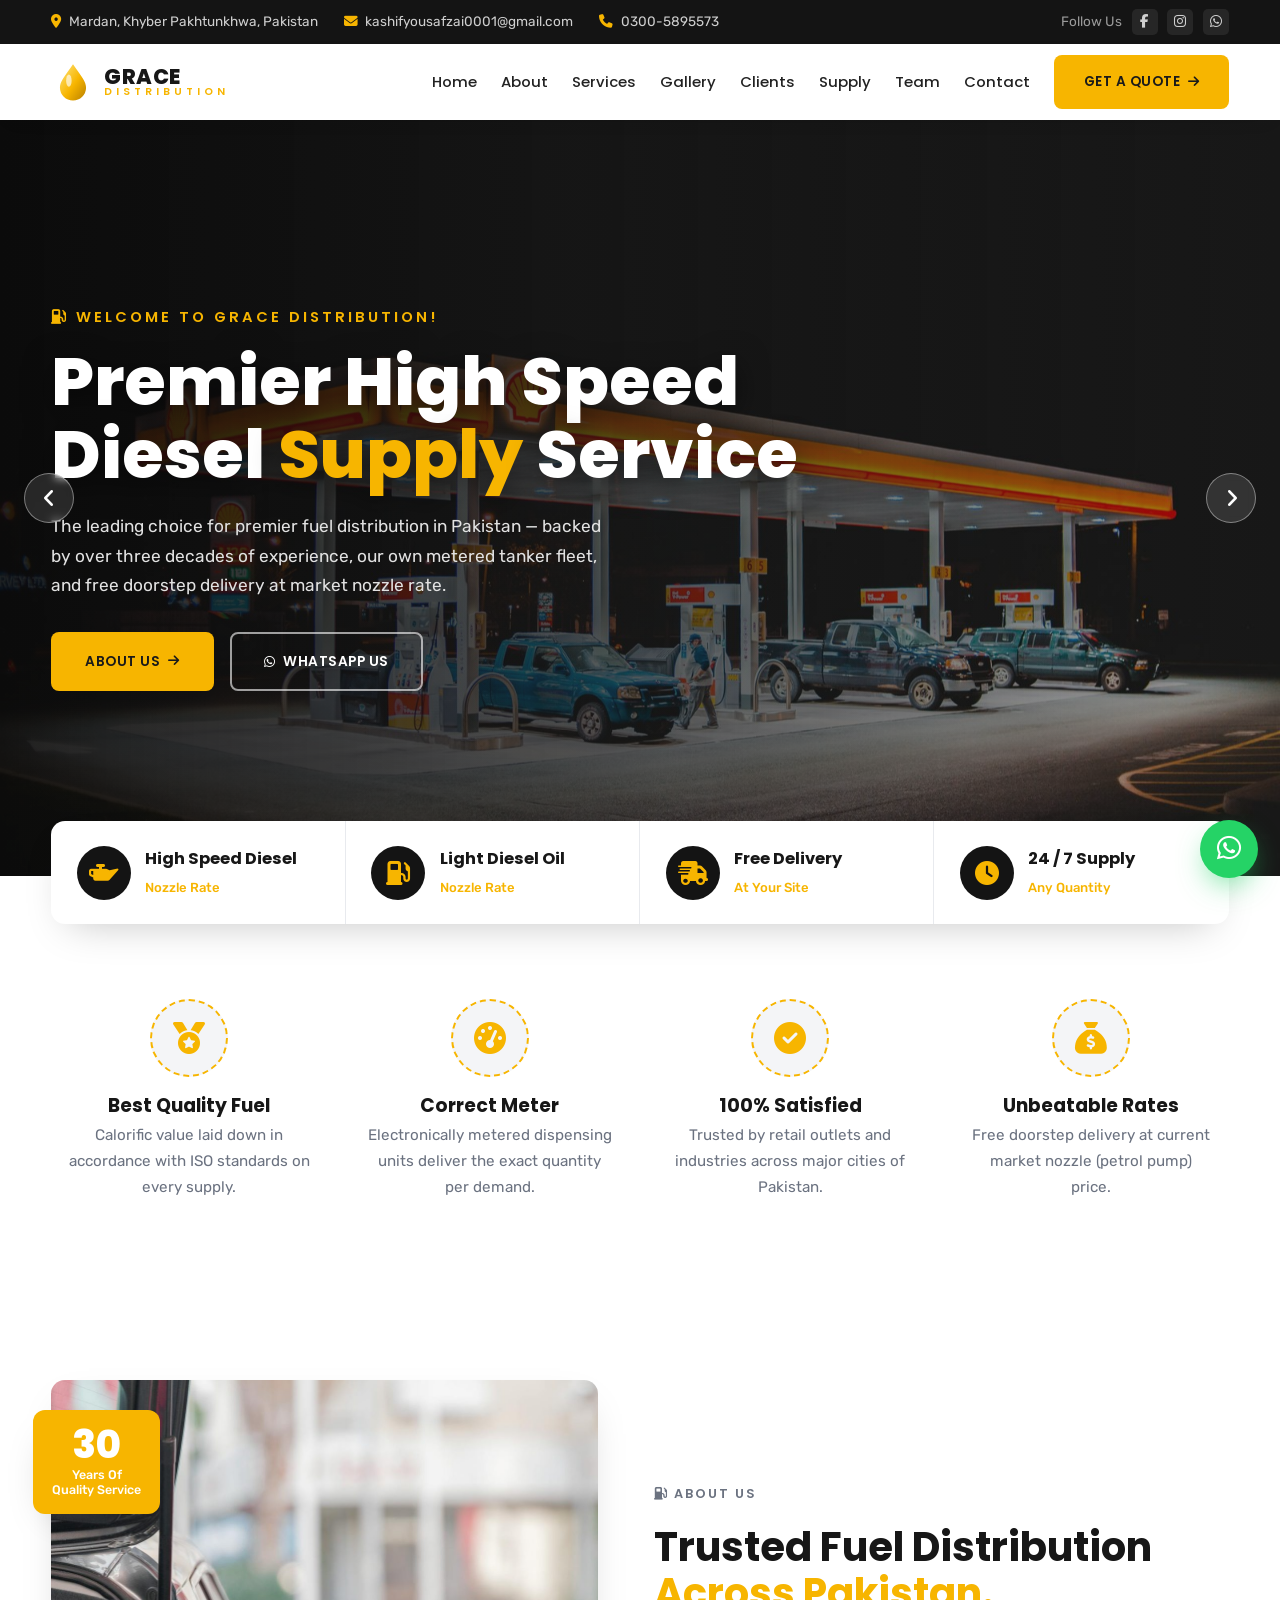
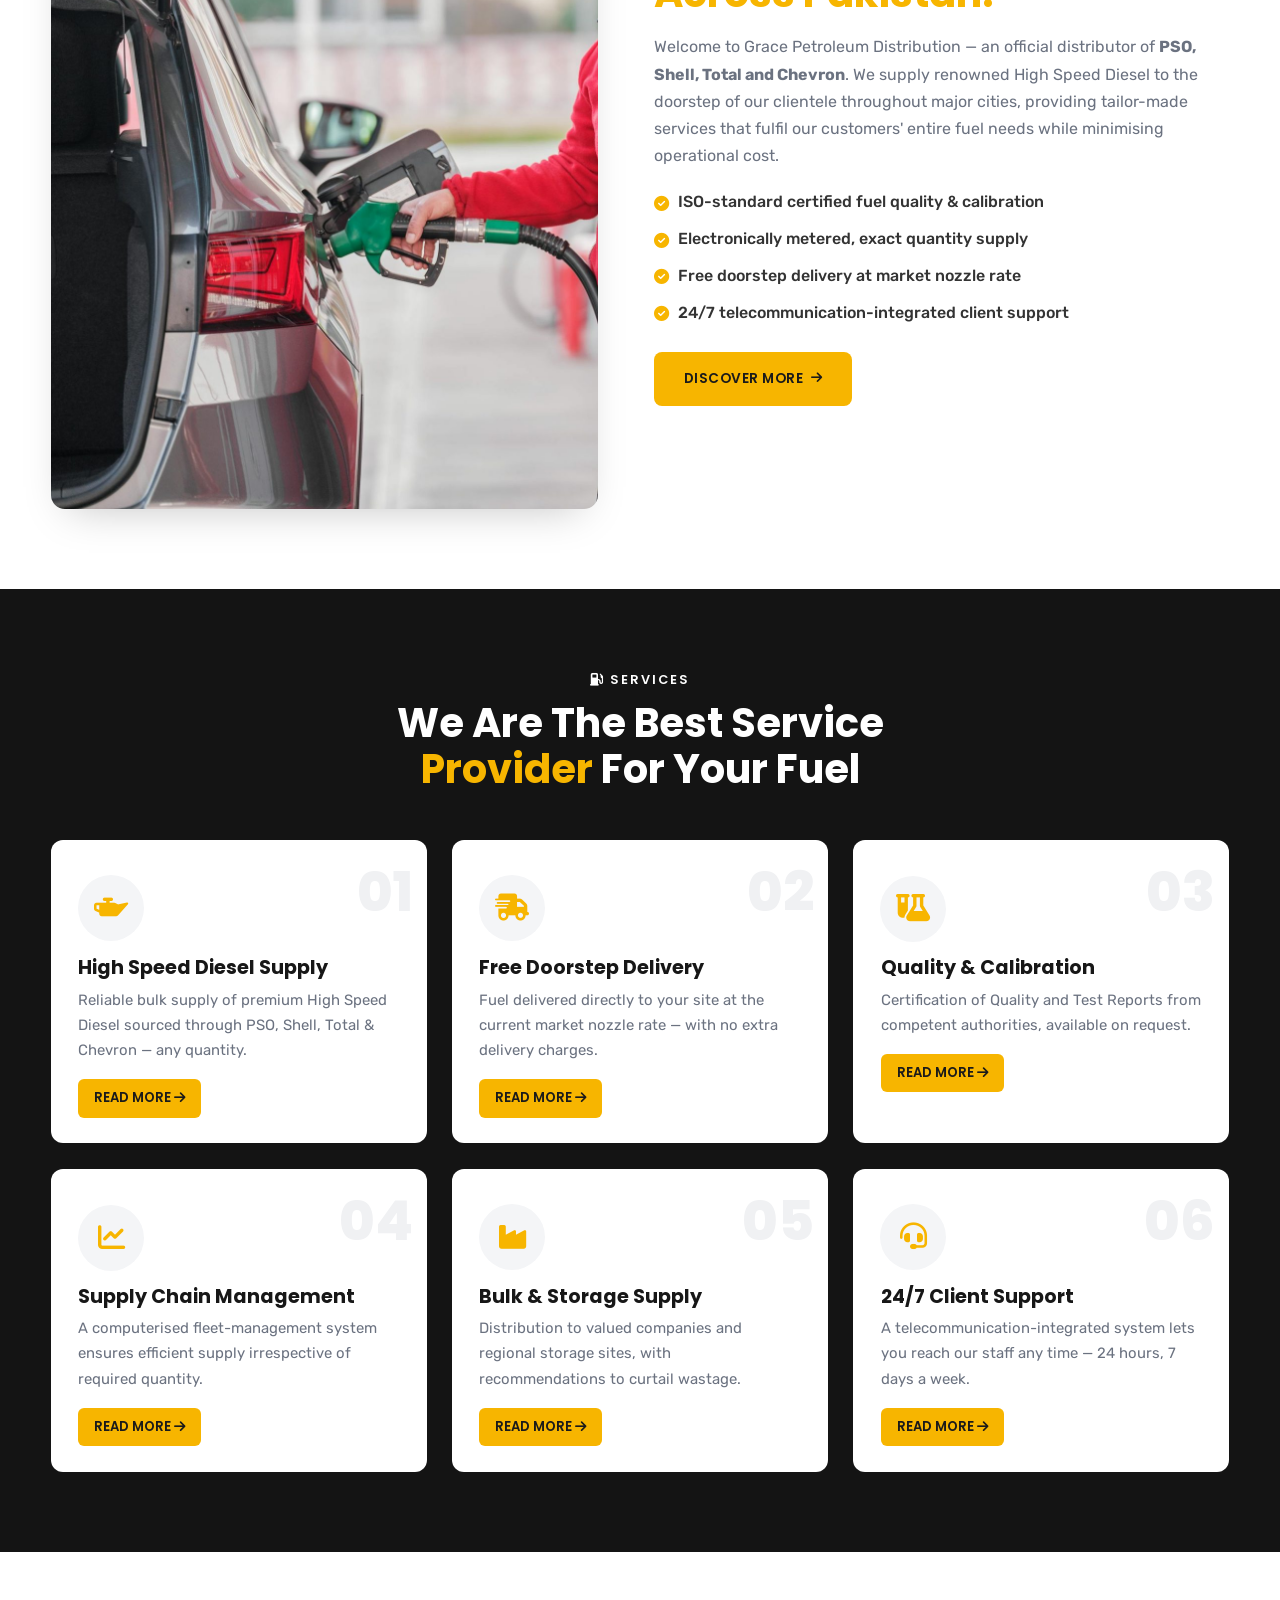
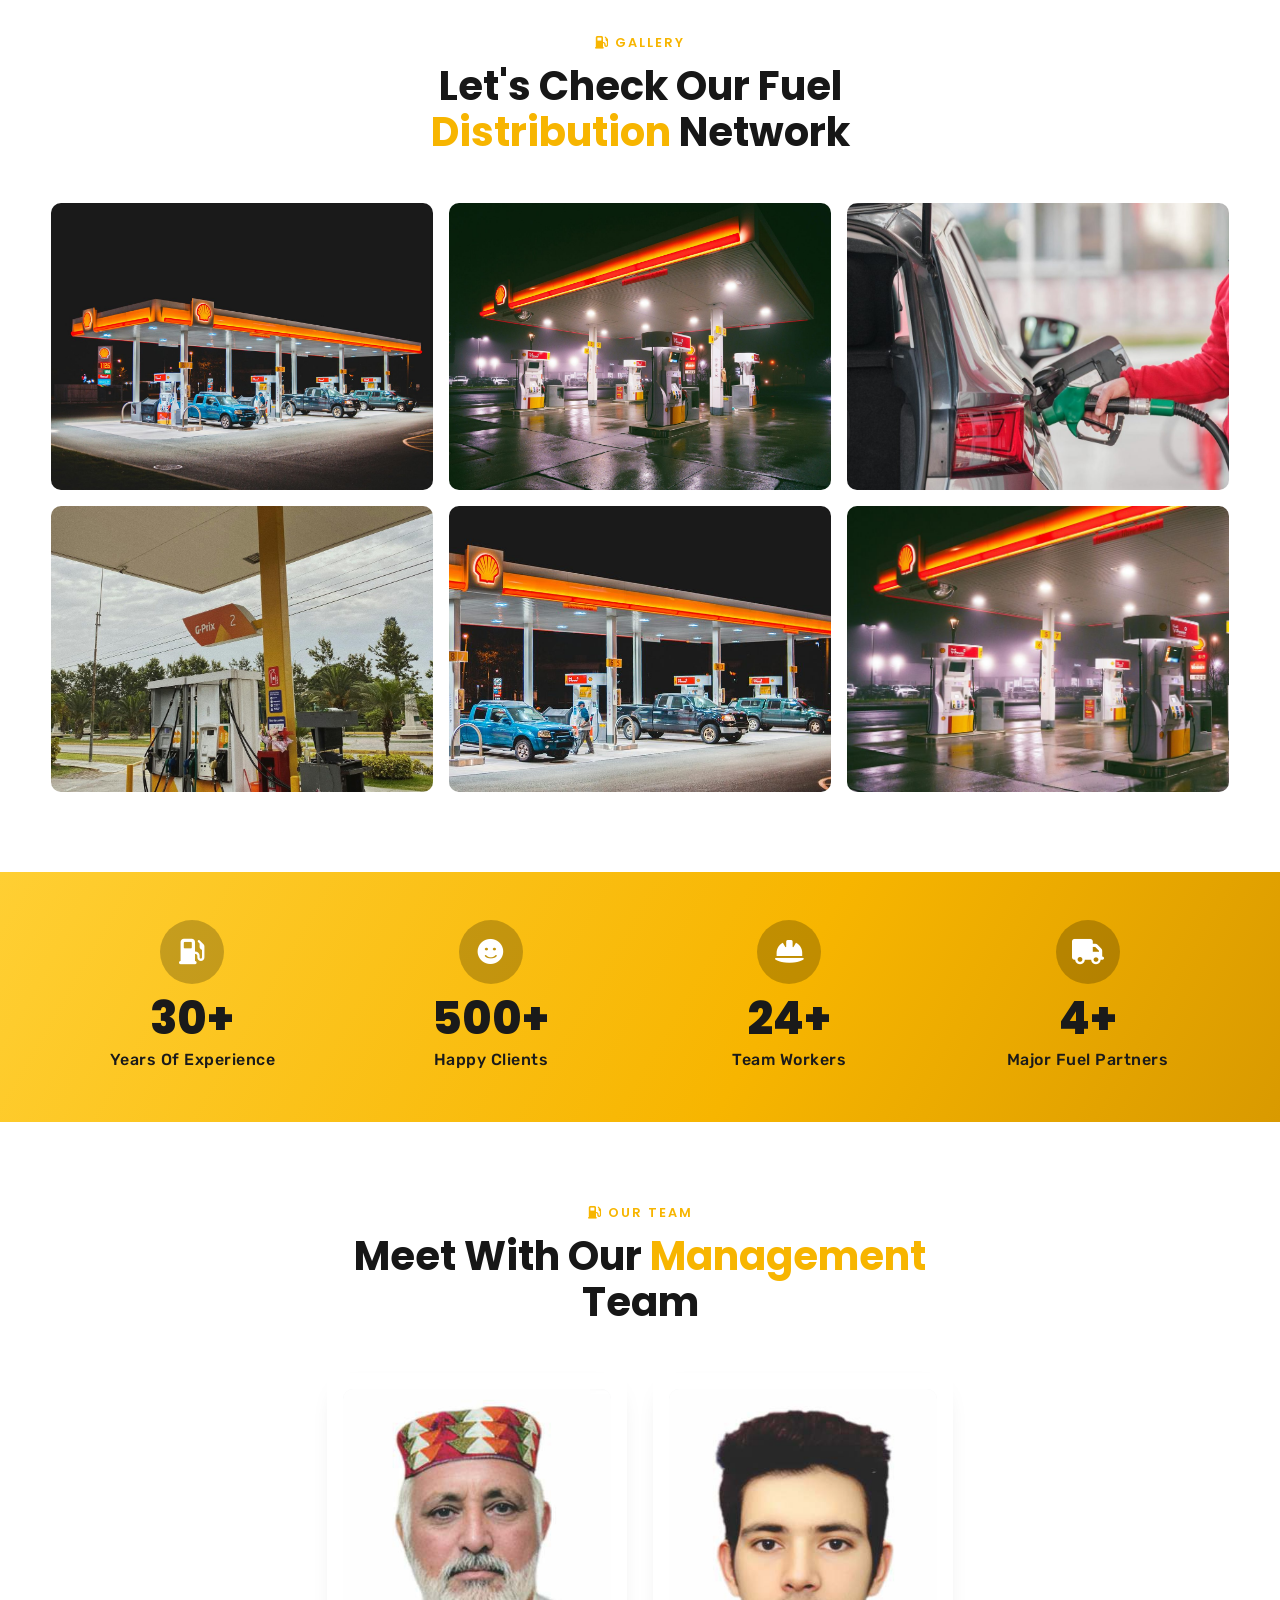
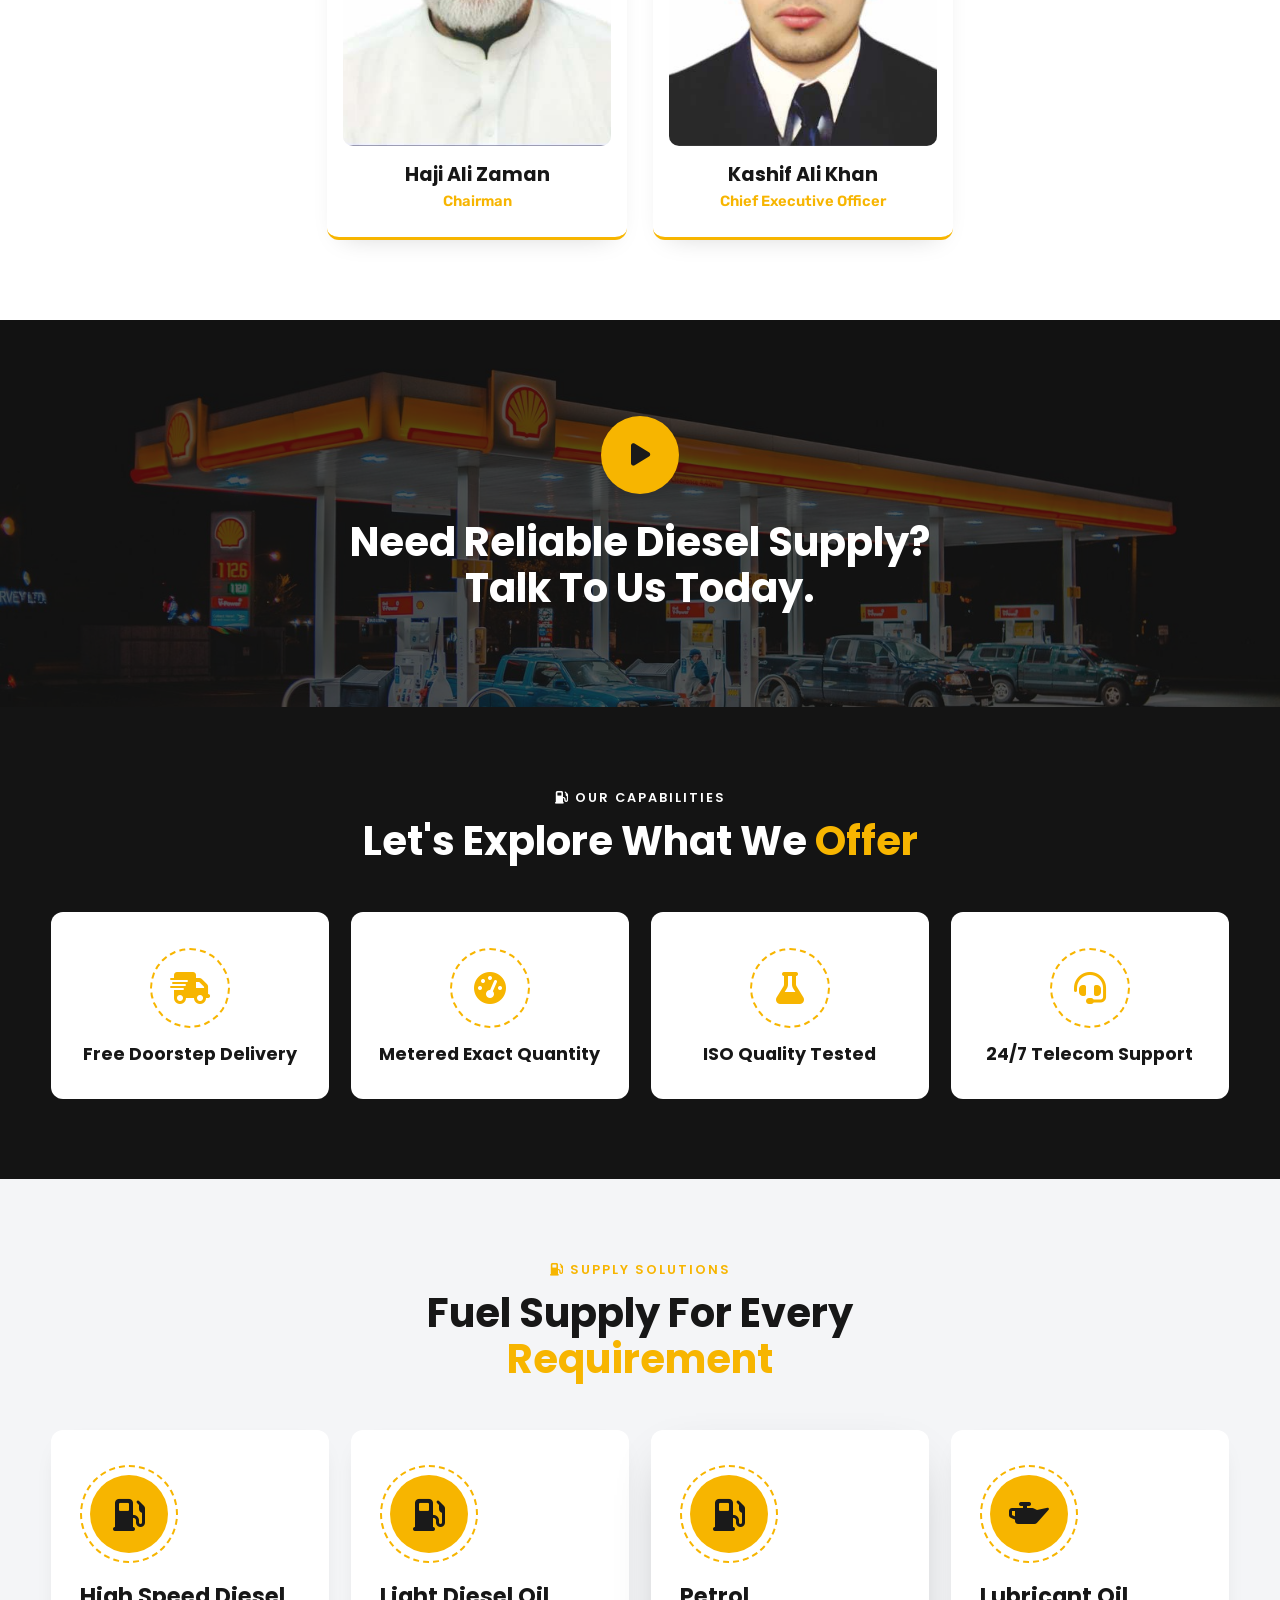
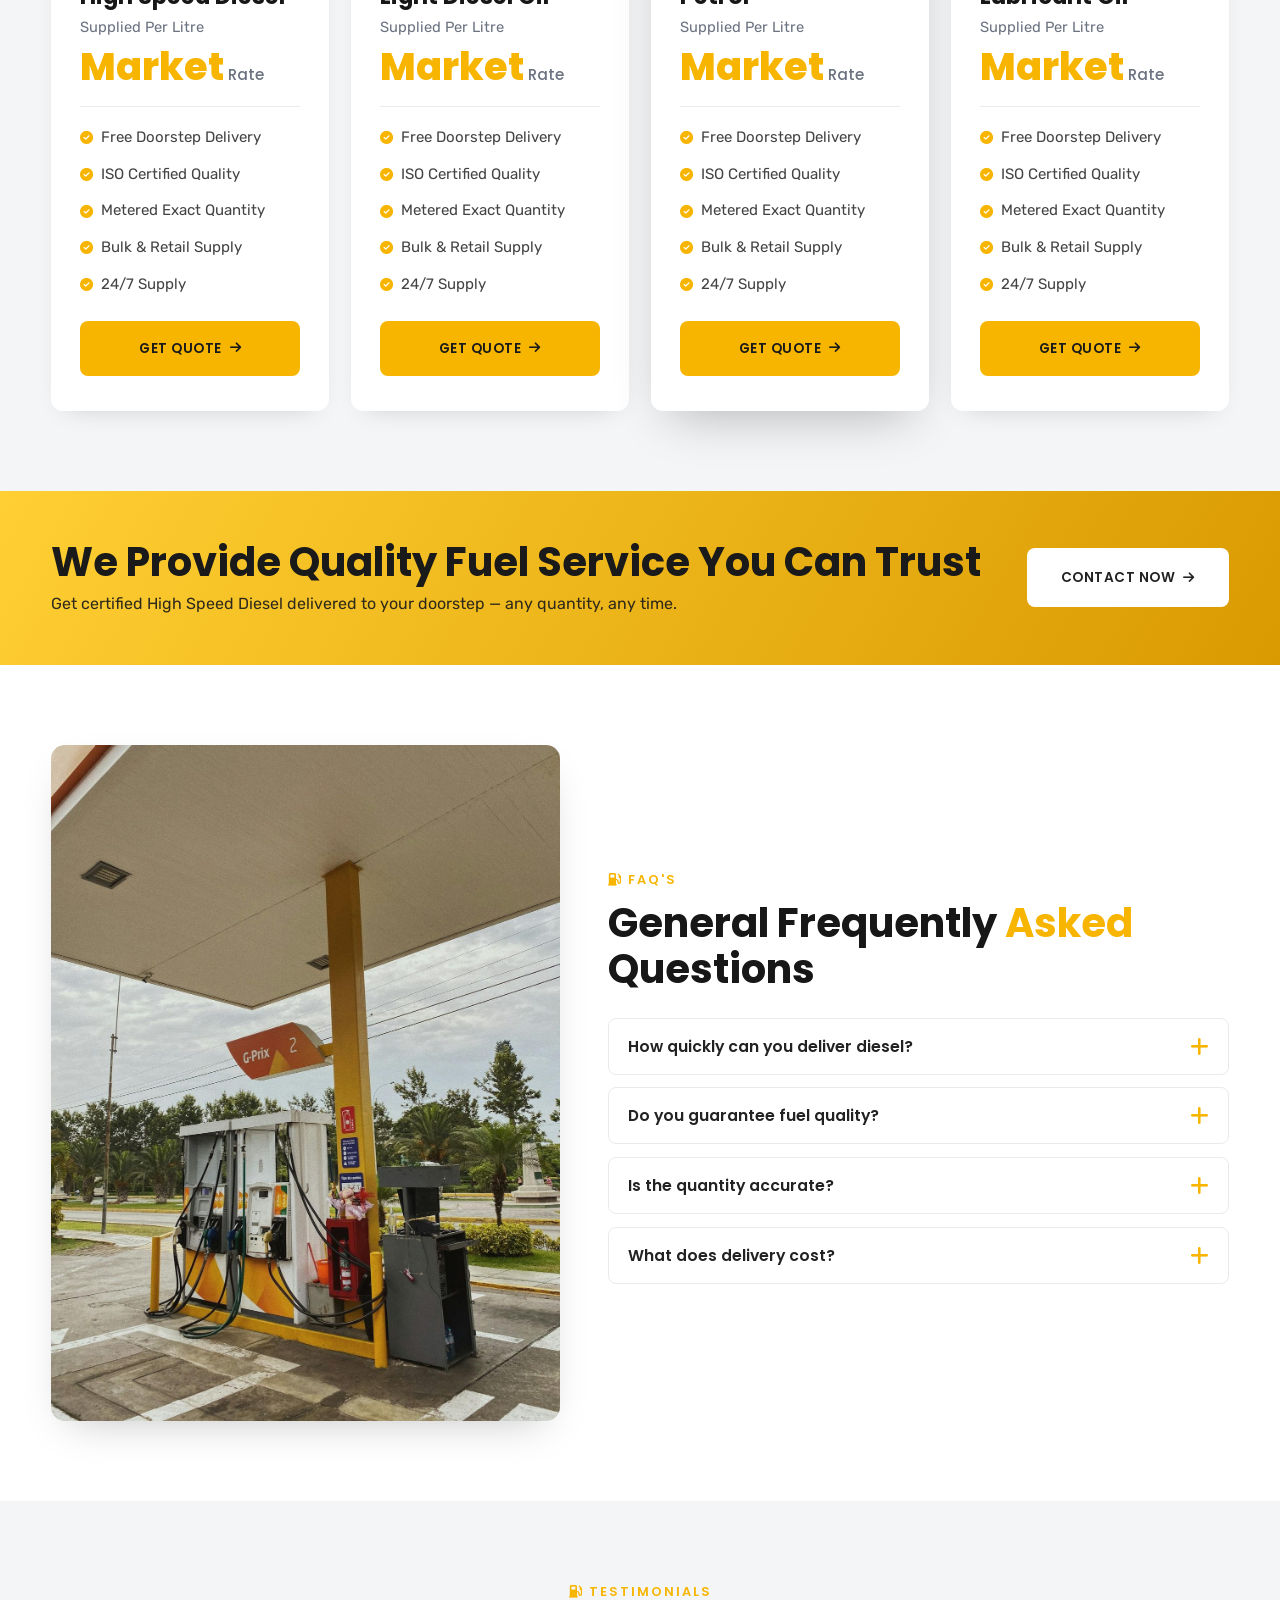
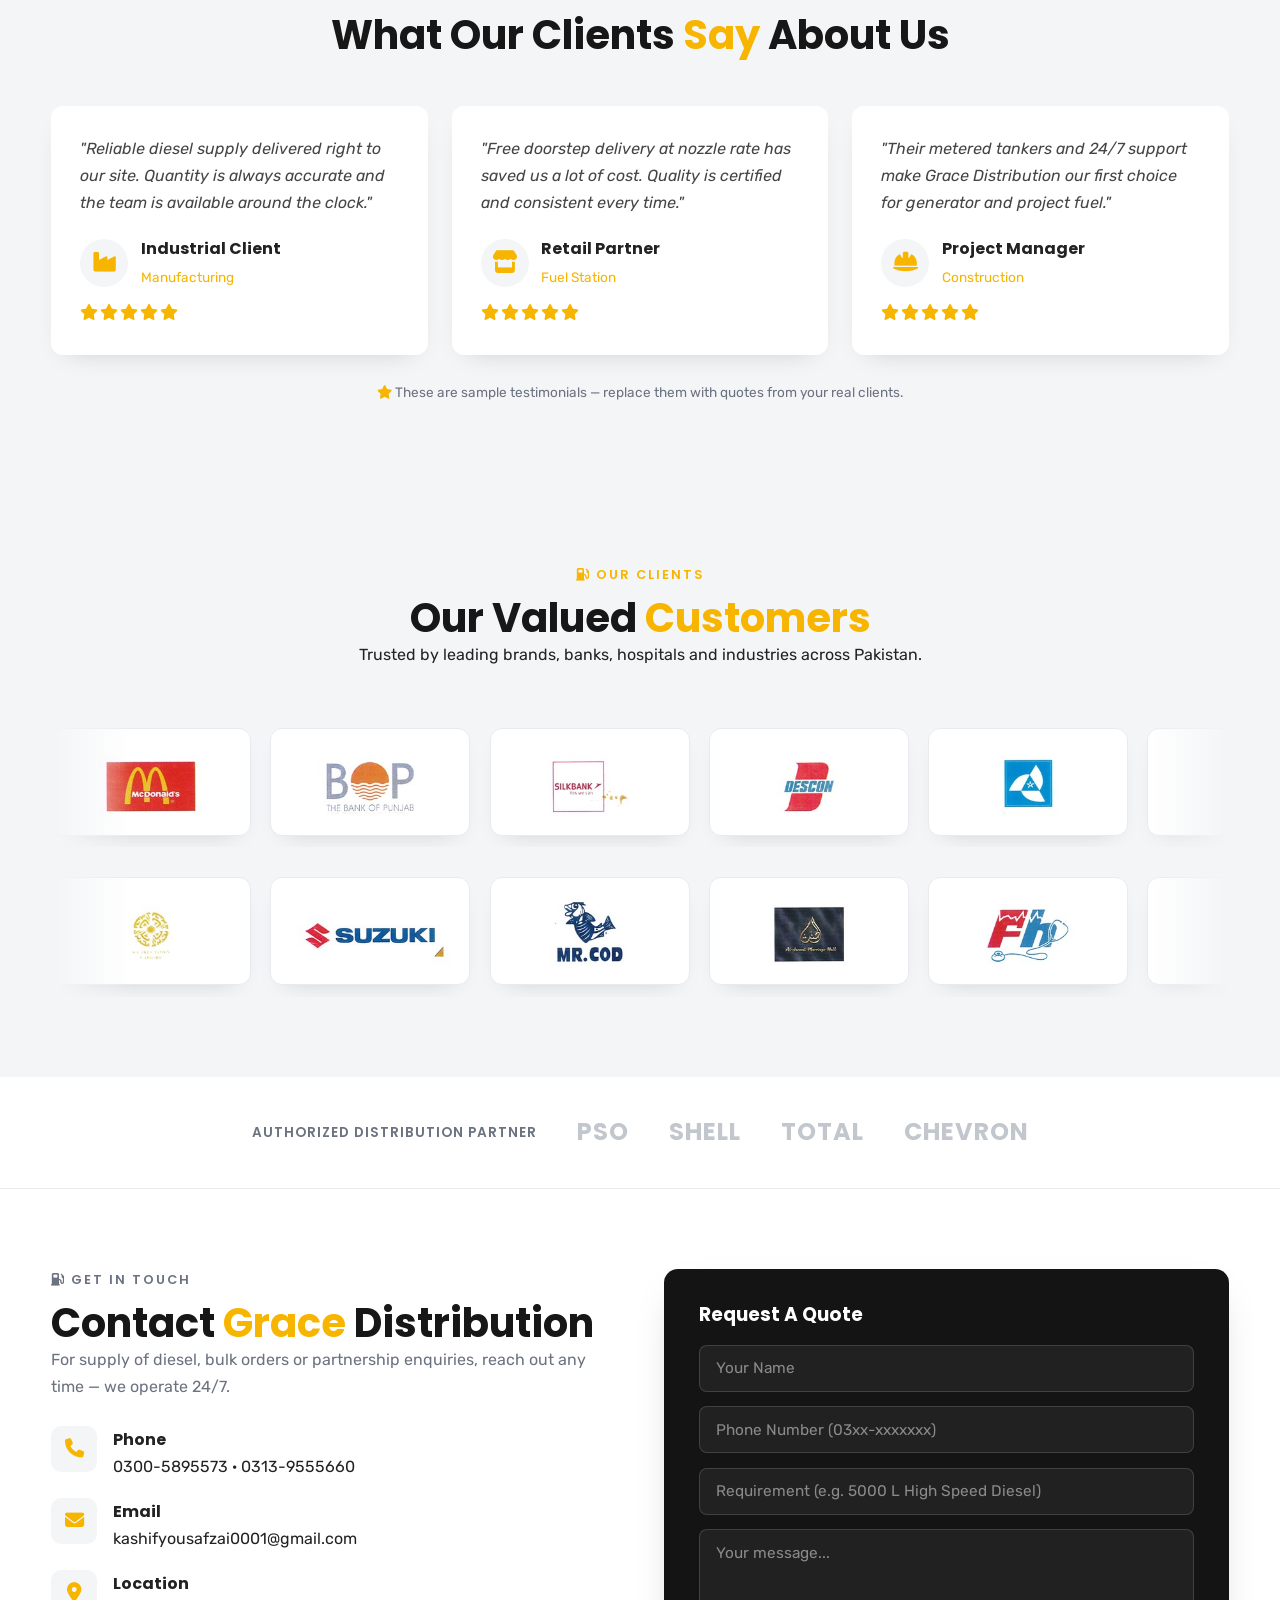
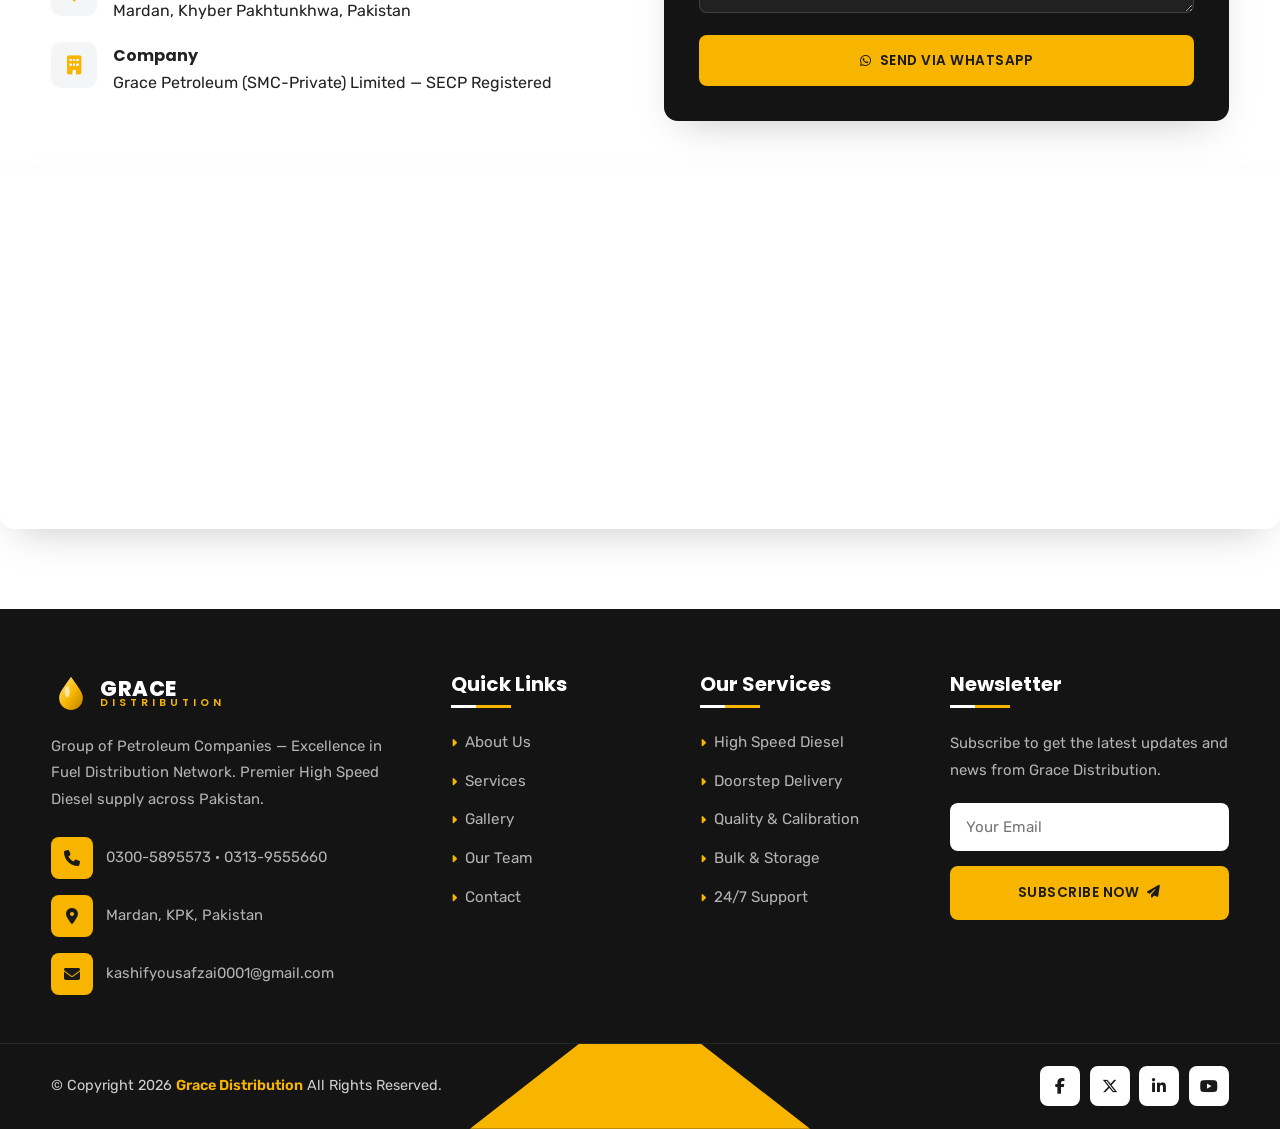
==== _sections.html @ 0d61c4a3 "Convert to multi-page site: separate page per section Home, About, Services, Gallery, Supply, Team, " ====
<!DOCTYPE html>
<html lang="en">
<head>
  <meta charset="UTF-8" />
  <meta name="viewport" content="width=device-width, initial-scale=1.0" />
  <title>Grace Distribution — Excellence in Fuel Distribution Network | High Speed Diesel Supply Pakistan</title>
  <meta name="description" content="Grace Petroleum (SMC-Private) Limited — premier High Speed Diesel supply, free doorstep delivery, metered quantity & 24/7 service across Pakistan. Authorized distribution partner of PSO, Shell, Total & Chevron." />
  <link rel="preconnect" href="https://fonts.googleapis.com" />
  <link rel="preconnect" href="https://fonts.gstatic.com" crossorigin />
  <link href="https://fonts.googleapis.com/css2?family=Poppins:wght@400;500;600;700;800&family=Rubik:wght@400;500;600;700&display=swap" rel="stylesheet" />
  <link rel="stylesheet" href="https://cdnjs.cloudflare.com/ajax/libs/font-awesome/6.5.1/css/all.min.css" />
  <link rel="stylesheet" href="https://unpkg.com/aos@2.3.4/dist/aos.css" />
  <link rel="stylesheet" href="css/style.css" />
  <link rel="icon" href="images/logo-original.png" />
</head>
<body>

  <!-- ===== TOP BAR ===== -->
  <div class="topbar">
    <div class="container topbar__inner">
      <ul class="topbar__info">
        <li><i class="fa-solid fa-location-dot"></i> Mardan, Khyber Pakhtunkhwa, Pakistan</li>
        <li><a href="mailto:kashifyousafzai0001@gmail.com"><i class="fa-solid fa-envelope"></i> kashifyousafzai0001@gmail.com</a></li>
        <li class="hide-md"><a href="tel:+923005895573"><i class="fa-solid fa-phone"></i> 0300-5895573</a></li>
      </ul>
      <div class="topbar__social">
        <span>Follow Us</span>
        <a href="#" aria-label="Facebook"><i class="fa-brands fa-facebook-f"></i></a>
        <a href="#" aria-label="Instagram"><i class="fa-brands fa-instagram"></i></a>
        <a href="https://wa.me/923005895573" aria-label="WhatsApp"><i class="fa-brands fa-whatsapp"></i></a>
      </div>
    </div>
  </div>

  <!-- ===== HEADER ===== -->
  <header class="header" id="header">
    <div class="container header__inner">
      <a href="#home" class="brand">
        <svg class="brand__mark" viewBox="0 0 64 64" width="44" height="44" aria-hidden="true">
          <defs>
            <linearGradient id="drop" x1="0" y1="0" x2="1" y2="1">
              <stop offset="0" stop-color="#ffe680"/><stop offset="0.55" stop-color="#f7b500"/><stop offset="1" stop-color="#b87f00"/>
            </linearGradient>
          </defs>
          <path d="M32 6c-13 19-19 25-19 34a19 19 0 0 0 38 0c0-9-6-15-19-34Z" fill="url(#drop)"/>
          <ellipse cx="26" cy="30" rx="4" ry="9" fill="#fff" opacity="0.65"/>
        </svg>
        <span class="brand__text"><strong>GRACE</strong><span>DISTRIBUTION</span></span>
      </a>

      <nav class="nav" id="nav">
        <a href="#home">Home</a>
        <a href="#about">About</a>
        <a href="#services">Services</a>
        <a href="#gallery">Gallery</a>
        <a href="#customers">Clients</a>
        <a href="#pricing">Supply</a>
        <a href="#team">Team</a>
        <a href="#contact">Contact</a>
      </nav>
      <a href="#contact" class="btn btn--accent header__cta">Get A Quote <i class="fa-solid fa-arrow-right"></i></a>
      <button class="nav-toggle" id="navToggle" aria-label="Menu"><span></span><span></span><span></span></button>
    </div>
  </header>

  <!-- ===== HERO (slider) ===== -->
  <section class="hero" id="home">
    <div class="hero__slide active" style="background-image:url('images/station-night.jpg')"></div>
    <div class="hero__slide" style="background-image:url('images/station-pumps.jpg')"></div>
    <div class="hero__slide" style="background-image:url('images/pump-day.jpg')"></div>
    <div class="hero__overlay"></div>
    <div class="hero__arrows">
      <button class="hero__arrow hero__arrow--prev" id="heroPrev" aria-label="Previous"><i class="fa-solid fa-angle-left"></i></button>
      <button class="hero__arrow hero__arrow--next" id="heroNext" aria-label="Next"><i class="fa-solid fa-angle-right"></i></button>
    </div>
    <div class="container hero__inner">
      <p class="hero__eyebrow" data-aos="fade-up"><i class="fa-solid fa-gas-pump"></i> Welcome To Grace Distribution!</p>
      <h1 class="hero__title" data-aos="fade-up" data-aos-delay="150">Premier High Speed Diesel <span class="accent">Supply</span> Service</h1>
      <p class="hero__lead" data-aos="fade-up" data-aos-delay="300">The leading choice for premier fuel distribution in Pakistan — backed by over three decades of experience, our own metered tanker fleet, and free doorstep delivery at market nozzle rate.</p>
      <div class="hero__actions" data-aos="fade-up" data-aos-delay="450">
        <a href="#about" class="btn btn--accent btn--lg">About Us <i class="fa-solid fa-arrow-right"></i></a>
        <a href="https://wa.me/923005895573" class="btn btn--ghost btn--lg" target="_blank" rel="noopener"><i class="fa-brands fa-whatsapp"></i> WhatsApp Us</a>
      </div>
    </div>
  </section>

  <!-- ===== FUEL PRODUCT STRIP ===== -->
  <div class="fuelstrip">
    <div class="container fuelstrip__card">
      <div class="fuel"><div class="fuel__ic"><i class="fa-solid fa-oil-can"></i></div><div><b>High Speed Diesel</b><span>Nozzle Rate</span></div></div>
      <div class="fuel"><div class="fuel__ic"><i class="fa-solid fa-gas-pump"></i></div><div><b>Light Diesel Oil</b><span>Nozzle Rate</span></div></div>
      <div class="fuel"><div class="fuel__ic"><i class="fa-solid fa-truck-fast"></i></div><div><b>Free Delivery</b><span>At Your Site</span></div></div>
      <div class="fuel"><div class="fuel__ic"><i class="fa-solid fa-clock"></i></div><div><b>24 / 7 Supply</b><span>Any Quantity</span></div></div>
    </div>
  </div>

  <!-- ===== FEATURES ===== -->
  <section class="section features">
    <div class="container features__grid">
      <div class="feature reveal"><div class="feature__ic"><i class="fa-solid fa-medal"></i></div><h3>Best Quality Fuel</h3><p>Calorific value laid down in accordance with ISO standards on every supply.</p></div>
      <div class="feature reveal"><div class="feature__ic"><i class="fa-solid fa-gauge-high"></i></div><h3>Correct Meter</h3><p>Electronically metered dispensing units deliver the exact quantity per demand.</p></div>
      <div class="feature reveal"><div class="feature__ic"><i class="fa-solid fa-circle-check"></i></div><h3>100% Satisfied</h3><p>Trusted by retail outlets and industries across major cities of Pakistan.</p></div>
      <div class="feature reveal"><div class="feature__ic"><i class="fa-solid fa-sack-dollar"></i></div><h3>Unbeatable Rates</h3><p>Free doorstep delivery at current market nozzle (petrol pump) price.</p></div>
    </div>
  </section>

  <!-- ===== ABOUT ===== -->
  <section class="section about" id="about">
    <div class="container about__grid">
      <div class="about__media reveal">
        <img src="images/refuel.jpg" alt="Grace Distribution company profile" loading="lazy" />
        <div class="about__badge"><span class="about__badge-num">30</span><span class="about__badge-txt">Years Of<br>Quality Service</span></div>
      </div>
      <div class="about__body">
        <p class="eyebrow reveal"><i class="fa-solid fa-gas-pump"></i> About Us</p>
        <h2 class="reveal">Trusted Fuel Distribution <span class="accent">Across Pakistan.</span></h2>
        <p class="reveal">Welcome to Grace Petroleum Distribution — an official distributor of <strong>PSO, Shell, Total and Chevron</strong>. We supply renowned High Speed Diesel to the doorstep of our clientele throughout major cities, providing tailor-made services that fulfil our customers' entire fuel needs while minimising operational cost.</p>
        <ul class="check">
          <li class="reveal"><i class="fa-solid fa-circle-check"></i> ISO-standard certified fuel quality &amp; calibration</li>
          <li class="reveal"><i class="fa-solid fa-circle-check"></i> Electronically metered, exact quantity supply</li>
          <li class="reveal"><i class="fa-solid fa-circle-check"></i> Free doorstep delivery at market nozzle rate</li>
          <li class="reveal"><i class="fa-solid fa-circle-check"></i> 24/7 telecommunication-integrated client support</li>
        </ul>
        <a href="#services" class="btn btn--accent reveal">Discover More <i class="fa-solid fa-arrow-right"></i></a>
      </div>
    </div>
  </section>

  <!-- ===== SERVICES ===== -->
  <section class="section services" id="services">
    <div class="container">
      <div class="section__head section__head--light">
        <p class="eyebrow reveal"><i class="fa-solid fa-gas-pump"></i> Services</p>
        <h2 class="reveal">We Are The Best Service <span class="accent">Provider</span> For Your Fuel</h2>
      </div>
      <div class="services__grid">
        <article class="scard reveal"><span class="scard__no">01</span><div class="scard__ic"><i class="fa-solid fa-oil-can"></i></div><h3>High Speed Diesel Supply</h3><p>Reliable bulk supply of premium High Speed Diesel sourced through PSO, Shell, Total &amp; Chevron — any quantity.</p><a href="#contact">Read More <i class="fa-solid fa-arrow-right"></i></a></article>
        <article class="scard reveal"><span class="scard__no">02</span><div class="scard__ic"><i class="fa-solid fa-truck-fast"></i></div><h3>Free Doorstep Delivery</h3><p>Fuel delivered directly to your site at the current market nozzle rate — with no extra delivery charges.</p><a href="#contact">Read More <i class="fa-solid fa-arrow-right"></i></a></article>
        <article class="scard reveal"><span class="scard__no">03</span><div class="scard__ic"><i class="fa-solid fa-flask-vial"></i></div><h3>Quality &amp; Calibration</h3><p>Certification of Quality and Test Reports from competent authorities, available on request.</p><a href="#contact">Read More <i class="fa-solid fa-arrow-right"></i></a></article>
        <article class="scard reveal"><span class="scard__no">04</span><div class="scard__ic"><i class="fa-solid fa-chart-line"></i></div><h3>Supply Chain Management</h3><p>A computerised fleet-management system ensures efficient supply irrespective of required quantity.</p><a href="#contact">Read More <i class="fa-solid fa-arrow-right"></i></a></article>
        <article class="scard reveal"><span class="scard__no">05</span><div class="scard__ic"><i class="fa-solid fa-industry"></i></div><h3>Bulk &amp; Storage Supply</h3><p>Distribution to valued companies and regional storage sites, with recommendations to curtail wastage.</p><a href="#contact">Read More <i class="fa-solid fa-arrow-right"></i></a></article>
        <article class="scard reveal"><span class="scard__no">06</span><div class="scard__ic"><i class="fa-solid fa-headset"></i></div><h3>24/7 Client Support</h3><p>A telecommunication-integrated system lets you reach our staff any time — 24 hours, 7 days a week.</p><a href="#contact">Read More <i class="fa-solid fa-arrow-right"></i></a></article>
      </div>
    </div>
  </section>

  <!-- ===== GALLERY ===== -->
  <section class="section gallery" id="gallery">
    <div class="container">
      <div class="section__head">
        <p class="eyebrow reveal"><i class="fa-solid fa-gas-pump"></i> Gallery</p>
        <h2 class="reveal">Let's Check Our Fuel <span class="accent">Distribution</span> Network</h2>
      </div>
      <div class="gallery__grid">
        <a class="gtile reveal" href="images/station-night.jpg"><img src="images/station-night.jpg" alt="Petrol station at night" loading="lazy"><span><i class="fa-solid fa-plus"></i></span></a>
        <a class="gtile reveal" href="images/station-pumps.jpg"><img src="images/station-pumps.jpg" alt="Refinery supply" loading="lazy"><span><i class="fa-solid fa-plus"></i></span></a>
        <a class="gtile reveal" href="images/refuel.jpg"><img src="images/refuel.jpg" alt="Diesel delivery on road" loading="lazy"><span><i class="fa-solid fa-plus"></i></span></a>
        <a class="gtile reveal" href="images/pump-day.jpg"><img src="images/pump-day.jpg" alt="Fuel distribution" loading="lazy"><span><i class="fa-solid fa-plus"></i></span></a>
        <a class="gtile reveal" href="images/g5.jpg"><img src="images/g5.jpg" alt="Tanker fleet" loading="lazy"><span><i class="fa-solid fa-plus"></i></span></a>
        <a class="gtile reveal" href="images/g6.jpg"><img src="images/g6.jpg" alt="Petroleum plant" loading="lazy"><span><i class="fa-solid fa-plus"></i></span></a>
      </div>
    </div>
  </section>

  <!-- ===== COUNTERS ===== -->
  <section class="counters">
    <div class="container counters__grid">
      <div class="counter reveal"><div class="counter__ic"><i class="fa-solid fa-gas-pump"></i></div><div class="counter__num" data-count="30">0</div><p>Years Of Experience</p></div>
      <div class="counter reveal"><div class="counter__ic"><i class="fa-solid fa-face-smile"></i></div><div class="counter__num" data-count="500">0</div><p>Happy Clients</p></div>
      <div class="counter reveal"><div class="counter__ic"><i class="fa-solid fa-helmet-safety"></i></div><div class="counter__num" data-count="24">0</div><p>Team Workers</p></div>
      <div class="counter reveal"><div class="counter__ic"><i class="fa-solid fa-truck"></i></div><div class="counter__num" data-count="4">0</div><p>Major Fuel Partners</p></div>
    </div>
  </section>

  <!-- ===== TEAM ===== -->
  <section class="section team" id="team">
    <div class="container">
      <div class="section__head">
        <p class="eyebrow reveal"><i class="fa-solid fa-gas-pump"></i> Our Team</p>
        <h2 class="reveal">Meet With Our <span class="accent">Management</span> Team</h2>
      </div>
      <div class="team__grid">
        <article class="member reveal">
          <div class="member__img">
            <img src="images/team-chairman.jpg" alt="Haji Ali Zaman" loading="lazy">
            <div class="member__social">
              <a href="#" aria-label="Facebook"><i class="fa-brands fa-facebook-f"></i></a>
              <a href="#" aria-label="Twitter"><i class="fa-brands fa-x-twitter"></i></a>
              <a href="#" aria-label="Instagram"><i class="fa-brands fa-instagram"></i></a>
              <a href="#" aria-label="LinkedIn"><i class="fa-brands fa-linkedin-in"></i></a>
            </div>
          </div>
          <div class="member__info"><h3>Haji Ali Zaman</h3><p>Chairman</p></div>
        </article>
        <article class="member reveal">
          <div class="member__img">
            <img src="images/team-ceo.jpg" alt="Kashif Ali Khan" loading="lazy">
            <div class="member__social">
              <a href="#" aria-label="Facebook"><i class="fa-brands fa-facebook-f"></i></a>
              <a href="#" aria-label="Twitter"><i class="fa-brands fa-x-twitter"></i></a>
              <a href="#" aria-label="Instagram"><i class="fa-brands fa-instagram"></i></a>
              <a href="https://wa.me/923139555660" aria-label="WhatsApp"><i class="fa-brands fa-whatsapp"></i></a>
            </div>
          </div>
          <div class="member__info"><h3>Kashif Ali Khan</h3><p>Chief Executive Officer</p></div>
        </article>
      </div>
    </div>
  </section>

  <!-- ===== VIDEO / CTA BANNER ===== -->
  <section class="videocta" style="background-image:url('images/station-night.jpg')">
    <div class="videocta__overlay"></div>
    <div class="container videocta__inner">
      <a href="https://wa.me/923005895573" class="play" target="_blank" rel="noopener" aria-label="Contact us"><i class="fa-solid fa-play"></i></a>
      <h2>Need Reliable Diesel Supply? Talk To Us Today.</h2>
    </div>
  </section>

  <!-- ===== FACILITY / CAPABILITIES ===== -->
  <section class="section facility">
    <div class="container">
      <div class="section__head section__head--light">
        <p class="eyebrow reveal"><i class="fa-solid fa-gas-pump"></i> Our Capabilities</p>
        <h2 class="reveal">Let's Explore What We <span class="accent">Offer</span></h2>
      </div>
      <div class="facility__grid">
        <div class="fac reveal"><div class="fac__ic"><i class="fa-solid fa-truck-fast"></i></div><h3>Free Doorstep Delivery</h3></div>
        <div class="fac reveal"><div class="fac__ic"><i class="fa-solid fa-gauge-high"></i></div><h3>Metered Exact Quantity</h3></div>
        <div class="fac reveal"><div class="fac__ic"><i class="fa-solid fa-flask"></i></div><h3>ISO Quality Tested</h3></div>
        <div class="fac reveal"><div class="fac__ic"><i class="fa-solid fa-headset"></i></div><h3>24/7 Telecom Support</h3></div>
      </div>
    </div>
  </section>

  <!-- ===== SUPPLY SOLUTIONS (Pricing layout) ===== -->
  <section class="section pricing" id="pricing">
    <div class="container">
      <div class="section__head">
        <p class="eyebrow reveal"><i class="fa-solid fa-gas-pump"></i> Supply Solutions</p>
        <h2 class="reveal">Fuel Supply For Every <span class="accent">Requirement</span></h2>
      </div>
      <div class="pricing__grid">
        <div class="price reveal">
          <span class="price__shape"></span>
          <div class="price__ring"><div class="price__ic"><i class="fa-solid fa-gas-pump"></i></div></div>
          <h3>High Speed Diesel</h3>
          <span class="price__sub">Supplied Per Litre</span>
          <div class="price__amt">Market<small> Rate</small></div>
          <ul>
            <li><i class="fa-solid fa-circle-check"></i> Free Doorstep Delivery</li>
            <li><i class="fa-solid fa-circle-check"></i> ISO Certified Quality</li>
            <li><i class="fa-solid fa-circle-check"></i> Metered Exact Quantity</li>
            <li><i class="fa-solid fa-circle-check"></i> Bulk &amp; Retail Supply</li>
            <li><i class="fa-solid fa-circle-check"></i> 24/7 Supply</li>
          </ul>
          <a href="#contact" class="btn btn--accent btn--block">Get Quote <i class="fa-solid fa-arrow-right"></i></a>
        </div>
        <div class="price reveal">
          <span class="price__shape"></span>
          <div class="price__ring"><div class="price__ic"><i class="fa-solid fa-gas-pump"></i></div></div>
          <h3>Light Diesel Oil</h3>
          <span class="price__sub">Supplied Per Litre</span>
          <div class="price__amt">Market<small> Rate</small></div>
          <ul>
            <li><i class="fa-solid fa-circle-check"></i> Free Doorstep Delivery</li>
            <li><i class="fa-solid fa-circle-check"></i> ISO Certified Quality</li>
            <li><i class="fa-solid fa-circle-check"></i> Metered Exact Quantity</li>
            <li><i class="fa-solid fa-circle-check"></i> Bulk &amp; Retail Supply</li>
            <li><i class="fa-solid fa-circle-check"></i> 24/7 Supply</li>
          </ul>
          <a href="#contact" class="btn btn--accent btn--block">Get Quote <i class="fa-solid fa-arrow-right"></i></a>
        </div>
        <div class="price reveal price--featured">
          <span class="price__shape"></span>
          <div class="price__ring"><div class="price__ic"><i class="fa-solid fa-gas-pump"></i></div></div>
          <h3>Petrol</h3>
          <span class="price__sub">Supplied Per Litre</span>
          <div class="price__amt">Market<small> Rate</small></div>
          <ul>
            <li><i class="fa-solid fa-circle-check"></i> Free Doorstep Delivery</li>
            <li><i class="fa-solid fa-circle-check"></i> ISO Certified Quality</li>
            <li><i class="fa-solid fa-circle-check"></i> Metered Exact Quantity</li>
            <li><i class="fa-solid fa-circle-check"></i> Bulk &amp; Retail Supply</li>
            <li><i class="fa-solid fa-circle-check"></i> 24/7 Supply</li>
          </ul>
          <a href="#contact" class="btn btn--accent btn--block">Get Quote <i class="fa-solid fa-arrow-right"></i></a>
        </div>
        <div class="price reveal">
          <span class="price__shape"></span>
          <div class="price__ring"><div class="price__ic"><i class="fa-solid fa-oil-can"></i></div></div>
          <h3>Lubricant Oil</h3>
          <span class="price__sub">Supplied Per Litre</span>
          <div class="price__amt">Market<small> Rate</small></div>
          <ul>
            <li><i class="fa-solid fa-circle-check"></i> Free Doorstep Delivery</li>
            <li><i class="fa-solid fa-circle-check"></i> ISO Certified Quality</li>
            <li><i class="fa-solid fa-circle-check"></i> Metered Exact Quantity</li>
            <li><i class="fa-solid fa-circle-check"></i> Bulk &amp; Retail Supply</li>
            <li><i class="fa-solid fa-circle-check"></i> 24/7 Supply</li>
          </ul>
          <a href="#contact" class="btn btn--accent btn--block">Get Quote <i class="fa-solid fa-arrow-right"></i></a>
        </div>
      </div>
    </div>
  </section>

  <!-- ===== QUALITY CTA BAND ===== -->
  <section class="qualitycta">
    <div class="container qualitycta__inner">
      <div><h2>We Provide Quality Fuel Service You Can Trust</h2><p>Get certified High Speed Diesel delivered to your doorstep — any quantity, any time.</p></div>
      <a href="tel:+923005895573" class="btn btn--light btn--lg">Contact Now <i class="fa-solid fa-arrow-right"></i></a>
    </div>
  </section>

  <!-- ===== FAQ ===== -->
  <section class="section faq">
    <div class="container faq__grid">
      <div class="faq__media reveal"><img src="images/pump-day.jpg" alt="Fuel pump station" loading="lazy"></div>
      <div class="faq__body">
        <p class="eyebrow reveal"><i class="fa-solid fa-gas-pump"></i> FAQ's</p>
        <h2 class="reveal">General Frequently <span class="accent">Asked</span> Questions</h2>
        <div class="acc">
          <div class="acc__item reveal"><button class="acc__q">How quickly can you deliver diesel? <i class="fa-solid fa-plus"></i></button><div class="acc__a">We operate 24/7 and arrange doorstep delivery to your site at the earliest, anywhere in our coverage area across Pakistan.</div></div>
          <div class="acc__item reveal"><button class="acc__q">Do you guarantee fuel quality? <i class="fa-solid fa-plus"></i></button><div class="acc__a">Yes. Our High Speed Diesel meets ISO-standard calorific value, and Certification of Quality / Test Reports are available on request.</div></div>
          <div class="acc__item reveal"><button class="acc__q">Is the quantity accurate? <i class="fa-solid fa-plus"></i></button><div class="acc__a">Our vehicles are fitted with electronically metered dispensing units that supply the exact quantity per your demand.</div></div>
          <div class="acc__item reveal"><button class="acc__q">What does delivery cost? <i class="fa-solid fa-plus"></i></button><div class="acc__a">Doorstep delivery is free — you pay the current market nozzle (petrol pump) rate, helping you reduce operational cost.</div></div>
        </div>
      </div>
    </div>
  </section>

  <!-- ===== TESTIMONIALS ===== -->
  <section class="section testi">
    <div class="container">
      <div class="section__head">
        <p class="eyebrow reveal"><i class="fa-solid fa-gas-pump"></i> Testimonials</p>
        <h2 class="reveal">What Our Clients <span class="accent">Say</span> About Us</h2>
      </div>
      <div class="testi__grid">
        <article class="tcard reveal"><p>"Reliable diesel supply delivered right to our site. Quantity is always accurate and the team is available around the clock."</p><div class="tcard__by"><div class="tcard__av"><i class="fa-solid fa-industry"></i></div><div><b>Industrial Client</b><span>Manufacturing</span></div></div><div class="stars"><i class="fa-solid fa-star"></i><i class="fa-solid fa-star"></i><i class="fa-solid fa-star"></i><i class="fa-solid fa-star"></i><i class="fa-solid fa-star"></i></div></article>
        <article class="tcard reveal"><p>"Free doorstep delivery at nozzle rate has saved us a lot of cost. Quality is certified and consistent every time."</p><div class="tcard__by"><div class="tcard__av"><i class="fa-solid fa-store"></i></div><div><b>Retail Partner</b><span>Fuel Station</span></div></div><div class="stars"><i class="fa-solid fa-star"></i><i class="fa-solid fa-star"></i><i class="fa-solid fa-star"></i><i class="fa-solid fa-star"></i><i class="fa-solid fa-star"></i></div></article>
        <article class="tcard reveal"><p>"Their metered tankers and 24/7 support make Grace Distribution our first choice for generator and project fuel."</p><div class="tcard__by"><div class="tcard__av"><i class="fa-solid fa-helmet-safety"></i></div><div><b>Project Manager</b><span>Construction</span></div></div><div class="stars"><i class="fa-solid fa-star"></i><i class="fa-solid fa-star"></i><i class="fa-solid fa-star"></i><i class="fa-solid fa-star"></i><i class="fa-solid fa-star"></i></div></article>
      </div>
      <p class="testi__note"><i class="fa-solid fa-star"></i> These are sample testimonials — replace them with quotes from your real clients.</p>
    </div>
  </section>

  <!-- ===== VALUED CUSTOMERS ===== -->
  <section class="section customers" id="customers">
    <div class="container">
      <div class="section__head">
        <p class="eyebrow reveal"><i class="fa-solid fa-gas-pump"></i> Our Clients</p>
        <h2 class="reveal">Our Valued <span class="accent">Customers</span></h2>
        <p class="section__sub reveal">Trusted by leading brands, banks, hospitals and industries across Pakistan.</p>
      </div>
      <div class="marquee reveal"><div class="marquee__track" id="clientTrack1"></div></div>
      <div class="marquee marquee--rev reveal"><div class="marquee__track" id="clientTrack2"></div></div>
    </div>
  </section>

  <!-- ===== BRAND PARTNERS ===== -->
  <section class="brands">
    <div class="container brands__row">
      <span>Authorized Distribution Partner</span>
      <b>PSO</b><b>SHELL</b><b>TOTAL</b><b>CHEVRON</b>
    </div>
  </section>

  <!-- ===== CONTACT ===== -->
  <section class="section contact" id="contact">
    <div class="container contact__grid">
      <div class="contact__info">
        <p class="eyebrow reveal"><i class="fa-solid fa-gas-pump"></i> Get In Touch</p>
        <h2 class="reveal">Contact <span class="accent">Grace</span> Distribution</h2>
        <p class="reveal">For supply of diesel, bulk orders or partnership enquiries, reach out any time — we operate 24/7.</p>
        <ul class="contact__list">
          <li class="reveal"><span><i class="fa-solid fa-phone"></i></span><div><strong>Phone</strong><a href="tel:+923005895573">0300-5895573</a> · <a href="tel:+923139555660">0313-9555660</a></div></li>
          <li class="reveal"><span><i class="fa-solid fa-envelope"></i></span><div><strong>Email</strong><a href="mailto:kashifyousafzai0001@gmail.com">kashifyousafzai0001@gmail.com</a></div></li>
          <li class="reveal"><span><i class="fa-solid fa-location-dot"></i></span><div><strong>Location</strong>Mardan, Khyber Pakhtunkhwa, Pakistan</div></li>
          <li class="reveal"><span><i class="fa-solid fa-building"></i></span><div><strong>Company</strong>Grace Petroleum (SMC-Private) Limited — SECP Registered</div></li>
        </ul>
      </div>
      <div class="contact__form-wrap reveal">
        <form class="contact__form" id="contactForm">
          <h3>Request A Quote</h3>
          <div class="field"><input type="text" name="name" required placeholder="Your Name" /></div>
          <div class="field"><input type="tel" name="phone" required placeholder="Phone Number (03xx-xxxxxxx)" /></div>
          <div class="field"><input type="text" name="qty" placeholder="Requirement (e.g. 5000 L High Speed Diesel)" /></div>
          <div class="field"><textarea name="message" rows="3" placeholder="Your message..."></textarea></div>
          <button type="submit" class="btn btn--accent btn--block"><i class="fa-brands fa-whatsapp"></i> Send Via WhatsApp</button>
        </form>
      </div>
    </div>
    <div class="map-wrap">
      <iframe title="Grace Distribution location" src="https://www.google.com/maps?q=Mardan,Khyber+Pakhtunkhwa,Pakistan&output=embed" loading="lazy" referrerpolicy="no-referrer-when-downgrade"></iframe>
    </div>
  </section>

  <!-- ===== FOOTER ===== -->
  <footer class="footer">
    <div class="container footer__grid">
      <div class="footer__col">
        <div class="brand brand--footer">
          <svg viewBox="0 0 64 64" width="40" height="40" aria-hidden="true"><path d="M32 6c-13 19-19 25-19 34a19 19 0 0 0 38 0c0-9-6-15-19-34Z" fill="url(#drop)"/><ellipse cx="26" cy="30" rx="4" ry="9" fill="#fff" opacity="0.6"/></svg>
          <span class="brand__text"><strong>GRACE</strong><span>DISTRIBUTION</span></span>
        </div>
        <p class="footer__about">Group of Petroleum Companies — Excellence in Fuel Distribution Network. Premier High Speed Diesel supply across Pakistan.</p>
        <ul class="footer__contact">
          <li><span class="ficon"><i class="fa-solid fa-phone"></i></span><a href="tel:+923005895573">0300-5895573 · 0313-9555660</a></li>
          <li><span class="ficon"><i class="fa-solid fa-location-dot"></i></span> Mardan, KPK, Pakistan</li>
          <li><span class="ficon"><i class="fa-solid fa-envelope"></i></span><a href="mailto:kashifyousafzai0001@gmail.com">kashifyousafzai0001@gmail.com</a></li>
        </ul>
      </div>
      <div class="footer__col"><h4>Quick Links</h4><a href="#about"><i class="fa-solid fa-caret-right"></i> About Us</a><a href="#services"><i class="fa-solid fa-caret-right"></i> Services</a><a href="#gallery"><i class="fa-solid fa-caret-right"></i> Gallery</a><a href="#team"><i class="fa-solid fa-caret-right"></i> Our Team</a><a href="#contact"><i class="fa-solid fa-caret-right"></i> Contact</a></div>
      <div class="footer__col"><h4>Our Services</h4><a href="#services"><i class="fa-solid fa-caret-right"></i> High Speed Diesel</a><a href="#services"><i class="fa-solid fa-caret-right"></i> Doorstep Delivery</a><a href="#services"><i class="fa-solid fa-caret-right"></i> Quality &amp; Calibration</a><a href="#services"><i class="fa-solid fa-caret-right"></i> Bulk &amp; Storage</a><a href="#services"><i class="fa-solid fa-caret-right"></i> 24/7 Support</a></div>
      <div class="footer__col footer__news">
        <h4>Newsletter</h4>
        <p>Subscribe to get the latest updates and news from Grace Distribution.</p>
        <form class="footer__sub" id="subForm">
          <input type="email" name="email" required placeholder="Your Email" />
          <button type="submit" class="btn btn--accent btn--block">Subscribe Now <i class="fa-solid fa-paper-plane"></i></button>
        </form>
      </div>
    </div>
    <div class="footer__bar">
      <div class="footer__shape"></div>
      <div class="container footer__bar-inner">
        <p>© Copyright <span id="year"></span> <b>Grace Distribution</b> All Rights Reserved.</p>
        <div class="footer__social">
          <a href="#" aria-label="Facebook"><i class="fa-brands fa-facebook-f"></i></a>
          <a href="#" aria-label="Twitter"><i class="fa-brands fa-x-twitter"></i></a>
          <a href="#" aria-label="LinkedIn"><i class="fa-brands fa-linkedin-in"></i></a>
          <a href="#" aria-label="YouTube"><i class="fa-brands fa-youtube"></i></a>
        </div>
      </div>
    </div>
  </footer>

  <a href="https://wa.me/923005895573" class="wa-float" target="_blank" rel="noopener" aria-label="WhatsApp"><i class="fa-brands fa-whatsapp"></i></a>
  <script src="https://unpkg.com/aos@2.3.4/dist/aos.js"></script>
  <script src="js/script.js"></script>
</body>
</html>
---- css/style.css ----
/* ======================================================
   GRACE DISTRIBUTION — Fuelup-style petrol layout
   ====================================================== */
:root{
  --accent:#f7b500;          /* golden yellow */
  --accent-2:#ffcf33;
  --accent-d:#d99a00;
  --dark:#141414;            /* near-black sections */
  --dark-2:#1d1d1d;
  --ink:#222;
  --muted:#6b7280;
  --line:#e8eaee;
  --bg:#fff;
  --bg-soft:#f4f5f7;
  --radius:10px;
  --shadow:0 16px 40px -18px rgba(0,0,0,.25);
  --shadow-sm:0 10px 26px -16px rgba(0,0,0,.22);
  --maxw:1180px;
}
*{box-sizing:border-box;margin:0;padding:0}
html{scroll-behavior:smooth;scroll-padding-top:140px}
body{font-family:'Rubik',system-ui,sans-serif;color:var(--ink);background:var(--bg);line-height:1.7;-webkit-font-smoothing:antialiased;overflow-x:hidden}
img{max-width:100%;display:block}
a{text-decoration:none;color:inherit}
.container{width:min(var(--maxw),92%);margin-inline:auto}
h1,h2,h3,h4{font-family:'Poppins',sans-serif;font-weight:700;line-height:1.15;color:#171717}
h2{font-size:clamp(1.7rem,3.4vw,2.5rem)}
.accent{color:var(--accent)}
.eyebrow{font-family:'Poppins',sans-serif;font-weight:600;text-transform:uppercase;letter-spacing:2px;font-size:.8rem;color:var(--accent);margin-bottom:.6rem}
.section{padding:5rem 0}
.section__head{text-align:center;max-width:640px;margin:0 auto 3rem}
.section__head--light h2,.section__head--light .eyebrow{color:#fff}
.section__head--light .accent{color:var(--accent)}

/* Buttons */
.btn{display:inline-flex;align-items:center;gap:.5rem;justify-content:center;font-family:'Poppins',sans-serif;font-weight:600;font-size:.85rem;text-transform:uppercase;letter-spacing:.5px;padding:.85rem 1.7rem;border-radius:8px;border:2px solid transparent;cursor:pointer;transition:.25s}
.btn--lg{padding:1rem 2rem}
.btn--block{width:100%}
.btn--accent{background:var(--accent);color:#1a1a1a}
.btn--accent:hover{background:var(--accent-d);color:#1a1a1a;transform:translateY(-2px)}
.btn--ghost{background:transparent;color:#fff;border-color:rgba(255,255,255,.6)}
.btn--ghost:hover{background:#fff;color:var(--ink)}
.btn--light{background:#fff;color:var(--ink)}
.btn--light:hover{transform:translateY(-2px)}
.btn--outline{background:transparent;color:var(--accent);border-color:var(--accent)}
.btn--outline:hover{background:var(--accent);color:#fff}

/* Topbar */
.topbar{background:var(--dark);color:#cfcfcf;font-size:.85rem;padding:.55rem 0}
.topbar__inner{display:flex;justify-content:space-between;align-items:center;gap:1rem}
.topbar__info{list-style:none;display:flex;gap:1.6rem;flex-wrap:wrap}
.topbar__info .ic{color:var(--accent);margin-right:.3rem}
.topbar a:hover{color:var(--accent)}
.topbar__social{display:flex;align-items:center;gap:.6rem}
.topbar__social span{color:#9a9a9a}
.topbar__social a{width:26px;height:26px;border-radius:5px;background:rgba(255,255,255,.08);display:grid;place-items:center;font-size:.85rem;transition:.2s}
.topbar__social a:hover{background:var(--accent);color:#fff}

/* Header */
.header{position:sticky;top:0;z-index:50;background:#fff;box-shadow:0 6px 22px -16px rgba(0,0,0,.4)}
.header__inner{display:flex;align-items:center;gap:1.5rem;padding:.7rem 0}
.brand{display:flex;align-items:center;gap:.55rem}
.brand__text{display:flex;flex-direction:column;line-height:.95;font-family:'Poppins',sans-serif}
.brand__text strong{font-size:1.3rem;font-weight:800;letter-spacing:.5px;color:#171717}
.brand__text span{font-size:.66rem;letter-spacing:4px;color:var(--accent);font-weight:600}
.nav{display:flex;align-items:center;gap:1.5rem;margin-left:auto}
.nav>a{font-family:'Poppins',sans-serif;font-weight:500;font-size:.93rem;color:#222;position:relative;transition:.2s}
.nav>a:hover{color:var(--accent)}
.nav>a.active{color:var(--accent)}
.nav>a.active::after,.nav>a:not(.header__cta)::after{content:"";position:absolute;left:0;bottom:-6px;height:2px;width:0;background:var(--accent);transition:.25s}
.nav>a.active::after{width:100%}
.nav>a:hover::after{width:100%}

/* Page banner (inner pages) */
.pagebanner{position:relative;padding:5rem 0 4.2rem;color:#fff;text-align:center;background-size:cover;background-position:center}
.pagebanner__ov{position:absolute;inset:0;background:linear-gradient(rgba(10,10,10,.84),rgba(20,20,20,.74))}
.pagebanner__inner{position:relative;z-index:2}
.pagebanner h1{color:#fff;font-size:clamp(2rem,4.6vw,3.2rem);text-transform:capitalize;text-shadow:0 8px 30px rgba(0,0,0,.4)}
.pagebanner .crumb{margin-top:.9rem;font-family:'Poppins',sans-serif;font-weight:500;letter-spacing:.5px;color:#e6e6e6;font-size:.95rem}
.pagebanner .crumb a{color:var(--accent)}
.pagebanner .crumb i{margin:0 .55rem;font-size:.72rem;color:#bbb}
.header__cta{flex:none}
.nav-toggle{display:none;flex-direction:column;gap:5px;background:none;border:0;cursor:pointer;padding:6px;margin-left:auto}
.nav-toggle span{width:26px;height:3px;background:#171717;border-radius:2px;transition:.3s}
.nav-toggle.open span:nth-child(1){transform:translateY(8px) rotate(45deg)}
.nav-toggle.open span:nth-child(2){opacity:0}
.nav-toggle.open span:nth-child(3){transform:translateY(-8px) rotate(-45deg)}

/* Hero */
.hero{position:relative;min-height:84vh;display:flex;align-items:center;color:#fff;overflow:hidden}
.hero__bg{position:absolute;inset:0;background-size:cover;background-position:center;transform:scale(1.06);animation:zoom 16s ease-in-out infinite alternate}
@keyframes zoom{to{transform:scale(1)}}
.hero__overlay{position:absolute;inset:0;background:linear-gradient(90deg,rgba(10,10,10,.9) 0%,rgba(20,20,20,.72) 45%,rgba(20,20,20,.35) 100%)}
.hero__inner{position:relative;z-index:2;padding:4rem 0}
.hero__eyebrow{font-family:'Poppins',sans-serif;font-weight:600;text-transform:uppercase;letter-spacing:3px;color:var(--accent);font-size:.92rem;margin-bottom:1rem}
.hero__title{font-size:clamp(2.4rem,5.5vw,4.2rem);font-weight:800;line-height:1.08;max-width:760px;color:#fff;text-shadow:0 8px 30px rgba(0,0,0,.55)}
.hero__title .accent{color:var(--accent)}
.hero__lead{max-width:560px;margin:1.3rem 0 2rem;font-size:1.08rem;color:#e2e2e2}
.hero__actions{display:flex;gap:1rem;flex-wrap:wrap}

/* Fuel strip (overlapping) */
.fuelstrip{position:relative;z-index:5;margin-top:-55px}
.fuelstrip__card{background:#fff;border-radius:14px;box-shadow:var(--shadow);display:grid;grid-template-columns:repeat(4,1fr);overflow:hidden}
.fuel{display:flex;align-items:center;gap:.9rem;padding:1.5rem 1.6rem;border-right:1px solid var(--line)}
.fuel:last-child{border-right:0}
.fuel__ic{width:54px;height:54px;border-radius:50%;background:var(--dark);color:var(--accent);display:grid;place-items:center;font-size:1.5rem;flex:none}
.fuel b{font-family:'Poppins',sans-serif;font-size:1.02rem;display:block;color:#171717}
.fuel span{font-size:.82rem;color:var(--accent);font-weight:500}

/* Features */
.features{padding-top:3.5rem}
.features__grid{display:grid;grid-template-columns:repeat(4,1fr);gap:1.5rem}
.feature{text-align:center;padding:1.2rem 1rem}
.feature__ic{width:78px;height:78px;margin:0 auto 1.1rem;border-radius:50%;background:var(--bg-soft);display:grid;place-items:center;font-size:2rem;transition:.3s;border:2px dashed var(--accent)}
.feature:hover .feature__ic{background:var(--accent);transform:rotateY(180deg)}
.feature h3{font-size:1.18rem;margin-bottom:.4rem}
.feature p{color:var(--muted);font-size:.95rem}

/* About */
.about__grid{display:grid;grid-template-columns:1fr 1.05fr;gap:3.5rem;align-items:center}
.about__media{position:relative}
.about__media img{border-radius:14px;box-shadow:var(--shadow)}
.about__badge{position:absolute;left:-18px;top:30px;background:var(--accent);color:#fff;border-radius:12px;padding:1rem 1.2rem;text-align:center;box-shadow:var(--shadow);max-width:130px}
.about__badge-num{font-family:'Poppins',sans-serif;font-size:2.4rem;font-weight:800;line-height:1;display:block}
.about__badge-txt{font-size:.78rem;font-weight:500;line-height:1.2;display:block;margin-top:.2rem}
.about__body h2{margin-bottom:1.1rem}
.about__body p{color:var(--muted);margin-bottom:1.2rem}
.check{list-style:none;margin-bottom:1.6rem;display:grid;gap:.6rem}
.check li{font-weight:500;color:#333}

/* Services (dark) */
.services{background:var(--dark);position:relative}
.services__grid{display:grid;grid-template-columns:repeat(3,1fr);gap:1.6rem}
.scard{background:#fff;border-radius:12px;padding:2.2rem 1.7rem 1.6rem;position:relative;overflow:hidden;transition:.3s}
.scard__no{position:absolute;right:14px;top:6px;font-family:'Poppins',sans-serif;font-size:3.4rem;font-weight:800;color:#f0f1f3;z-index:0;transition:.3s}
.scard__ic{width:66px;height:66px;border-radius:50%;background:var(--bg-soft);color:var(--accent);display:grid;place-items:center;font-size:1.7rem;margin-bottom:1rem;position:relative;z-index:1;transition:.3s}
.scard h3{font-size:1.2rem;margin-bottom:.5rem;position:relative;z-index:1}
.scard p{color:var(--muted);font-size:.93rem;margin-bottom:1rem;position:relative;z-index:1}
.scard a{font-family:'Poppins',sans-serif;font-weight:600;font-size:.82rem;text-transform:uppercase;color:#1a1a1a;background:var(--accent);padding:.5rem 1rem;border-radius:6px;display:inline-block;position:relative;z-index:1;transition:.25s}
.scard:hover{transform:translateY(-8px)}
.scard:hover .scard__ic{background:var(--accent);color:#fff}
.scard:hover .scard__no{color:#ffe9cf}
.scard a:hover{background:var(--accent-d)}

/* Gallery */
.gallery__grid{display:grid;grid-template-columns:repeat(3,1fr);gap:1rem}
.gtile{position:relative;border-radius:10px;overflow:hidden;aspect-ratio:4/3}
.gtile img{width:100%;height:100%;object-fit:cover;transition:.4s}
.gtile span{position:absolute;inset:0;background:rgba(247,181,0,.88);color:#1a1a1a;font-size:2rem;display:grid;place-items:center;opacity:0;transition:.3s}
.gtile:hover img{transform:scale(1.08)}
.gtile:hover span{opacity:1}

/* Counters */
.counters{background:var(--accent);background-image:linear-gradient(120deg,var(--accent-2),var(--accent) 60%,var(--accent-d))}
.counters__grid{display:grid;grid-template-columns:repeat(4,1fr);gap:1rem;padding:3rem 0}
.counter{text-align:center;color:#1a1a1a}
.counter__ic{width:64px;height:64px;margin:0 auto .8rem;border-radius:50%;background:rgba(0,0,0,.22);display:grid;place-items:center;font-size:1.6rem}
.counter__num{font-family:'Poppins',sans-serif;font-size:2.8rem;font-weight:800;line-height:1}
.counter__num::after{content:"+"}
.counter p{font-weight:500;letter-spacing:.5px;margin-top:.3rem}

/* Team (Fuelup style — hover social icons) */
.team{background:#fff}
.team__grid{display:grid;grid-template-columns:repeat(2,minmax(0,300px));gap:1.6rem;justify-content:center}
.member{background:#fff;border-radius:12px;padding:1rem 1rem 0;box-shadow:var(--shadow-sm);text-align:center;transition:.3s;border-bottom:3px solid var(--accent)}
.member:hover{transform:translateY(-8px);box-shadow:var(--shadow)}
.member__img{position:relative;border-radius:10px;overflow:hidden;aspect-ratio:3/4;background:var(--bg-soft)}
.member__img img{width:100%;height:100%;object-fit:cover;object-position:top center;transition:.5s}
.member:hover .member__img img{transform:scale(1.06)}
.member__social{position:absolute;top:14px;right:14px;display:flex;flex-direction:column;gap:.5rem;transform:translateX(60px);opacity:0;transition:.45s}
.member:hover .member__social{transform:none;opacity:1}
.member__social a{width:34px;height:34px;border-radius:7px;background:var(--accent);color:#1a1a1a;display:grid;place-items:center;font-size:.85rem;transition:.2s}
.member__social a:hover{background:#1a1a1a;color:#fff}
.member__info{padding:1.1rem 0 1.4rem}
.member__info h3{font-size:1.2rem;margin-bottom:.2rem}
.member__info p{color:var(--accent);font-weight:600;font-size:.92rem}

/* Video CTA */
.videocta{position:relative;background-size:cover;background-position:center;padding:6rem 0}
.videocta__overlay{position:absolute;inset:0;background:rgba(15,15,15,.7)}
.videocta__inner{position:relative;z-index:2;text-align:center;color:#fff;display:flex;flex-direction:column;align-items:center;gap:1.6rem}
.play{width:78px;height:78px;border-radius:50%;background:var(--accent);color:#1a1a1a;display:grid;place-items:center;font-size:1.6rem;animation:pulse 2.2s infinite}
.play:hover{transform:scale(1.08)}
@keyframes pulse{0%{box-shadow:0 0 0 0 rgba(247,181,0,.6)}70%{box-shadow:0 0 0 22px rgba(247,181,0,0)}100%{box-shadow:0 0 0 0 rgba(247,181,0,0)}}
.videocta h2{color:#fff;max-width:640px}

/* Facility */
.facility{background:var(--dark);position:relative}
.facility__grid{display:grid;grid-template-columns:repeat(4,1fr);gap:1.4rem}
.fac{background:#fff;border-radius:12px;padding:2.2rem 1.4rem;text-align:center;transition:.3s}
.fac__ic{width:80px;height:80px;margin:0 auto 1rem;border-radius:50%;border:2px dashed var(--accent);display:grid;place-items:center;font-size:2rem;transition:.3s}
.fac:hover{background:var(--accent)}
.fac:hover h3{color:#fff}
.fac:hover .fac__ic{border-color:#fff;background:rgba(255,255,255,.15)}
.fac h3{font-size:1.1rem}

/* Pricing / Supply (Fuelup style) */
.pricing{background:var(--bg-soft)}
.pricing__grid{display:grid;grid-template-columns:repeat(4,1fr);gap:1.4rem}
.price{position:relative;background:#fff;border-radius:12px;padding:2.2rem 1.8rem;text-align:left;box-shadow:var(--shadow-sm);transition:.3s;overflow:hidden}
.price--featured{box-shadow:0 20px 50px -20px rgba(0,0,0,.3);transform:translateY(-10px)}
.price:hover{transform:translateY(-10px);box-shadow:var(--shadow)}
.price__shape{position:absolute;top:0;right:0;width:62%;height:100%;background:linear-gradient(135deg,rgba(247,181,0,.10),rgba(247,181,0,.02));clip-path:polygon(38% 0,100% 0,100% 100%,38% 100%,8% 50%);z-index:0}
.price>*{position:relative;z-index:1}
.price__ring{width:fit-content;padding:8px;border:2px dashed var(--accent);border-radius:50%;margin-bottom:1.3rem}
.price__ic{width:78px;height:78px;border-radius:50%;background:var(--accent);color:#1a1a1a;display:grid;place-items:center;font-size:2rem}
.price h3{font-size:1.4rem;margin-bottom:.3rem}
.price__sub{display:block;color:var(--muted);font-size:.92rem;margin-bottom:.4rem}
.price__amt{font-family:'Poppins',sans-serif;font-size:2.4rem;font-weight:800;color:var(--accent);margin-bottom:1.1rem;line-height:1.1}
.price__amt small{font-size:.95rem;color:var(--muted);font-weight:500}
.price ul{list-style:none;margin:1.1rem 0 1.5rem;display:grid;gap:.7rem;border-top:1px solid var(--line);padding-top:1.1rem}
.price li{display:flex;align-items:center;gap:.6rem;color:#444;font-size:.94rem}
.price li i{color:var(--accent);font-size:.95rem}

/* Quality CTA */
.qualitycta{background:var(--accent);background-image:linear-gradient(120deg,var(--accent-2),var(--accent-d))}
.qualitycta__inner{display:flex;align-items:center;justify-content:space-between;gap:2rem;padding:3rem 0;flex-wrap:wrap;color:#1a1a1a}
.qualitycta h2{color:#1a1a1a}
.qualitycta p{margin-top:.3rem;opacity:.9}

/* FAQ */
.faq__grid{display:grid;grid-template-columns:.9fr 1.1fr;gap:3rem;align-items:center}
.faq__media img{border-radius:14px;box-shadow:var(--shadow)}
.faq__body h2{margin-bottom:1.6rem}
.acc__item{border:1px solid var(--line);border-radius:8px;margin-bottom:.8rem;overflow:hidden;background:#fff}
.acc__q{width:100%;text-align:left;background:none;border:0;padding:1rem 1.2rem;font-family:'Poppins',sans-serif;font-weight:600;font-size:.98rem;cursor:pointer;display:flex;justify-content:space-between;align-items:center;color:#222}
.acc__q i{font-style:normal;color:var(--accent);font-size:1.3rem;transition:.3s}
.acc__item.open .acc__q{background:var(--accent);color:#fff}
.acc__item.open .acc__q i{color:#fff;transform:rotate(45deg)}
.acc__a{max-height:0;overflow:hidden;transition:max-height .35s ease;color:var(--muted);padding:0 1.2rem}
.acc__item.open .acc__a{max-height:200px;padding:1rem 1.2rem}

/* Testimonials */
.testi{background:var(--bg-soft)}
.testi__grid{display:grid;grid-template-columns:repeat(3,1fr);gap:1.5rem}
.tcard{background:#fff;border-radius:12px;padding:1.8rem;box-shadow:var(--shadow-sm)}
.tcard>p{color:#444;font-style:italic;margin-bottom:1.2rem}
.tcard__by{display:flex;align-items:center;gap:.8rem;margin-bottom:.6rem}
.tcard__av{width:48px;height:48px;border-radius:50%;background:var(--bg-soft);display:grid;place-items:center;font-size:1.4rem}
.tcard__by b{font-family:'Poppins',sans-serif;display:block}
.tcard__by span{font-size:.85rem;color:var(--accent)}
.stars{color:var(--accent);letter-spacing:2px}
.testi__note{text-align:center;color:var(--muted);font-size:.85rem;margin-top:1.6rem}

/* Valued Customers — animated logo marquee */
.customers{background:var(--bg-soft)}
.marquee{overflow:hidden;width:100%;padding:.7rem 0;-webkit-mask-image:linear-gradient(90deg,transparent,#000 7%,#000 93%,transparent);mask-image:linear-gradient(90deg,transparent,#000 7%,#000 93%,transparent)}
.marquee+.marquee{margin-top:1.2rem}
.marquee__track{display:flex;gap:1.2rem;width:max-content;animation:scrollx 45s linear infinite}
.marquee--rev .marquee__track{animation-direction:reverse}
.marquee:hover .marquee__track{animation-play-state:paused}
@keyframes scrollx{from{transform:translateX(0)}to{transform:translateX(-50%)}}
.marquee__item{flex:0 0 auto;width:200px;height:108px;background:#fff;border:1px solid var(--line);border-radius:12px;display:grid;place-items:center;padding:16px;box-shadow:var(--shadow-sm);transition:.35s}
.marquee__item:hover{transform:translateY(-6px) scale(1.03);box-shadow:var(--shadow);border-color:var(--accent)}
.marquee__item img{max-width:100%;max-height:100%;object-fit:contain;transition:.35s}

/* Brands */
.brands{padding:2.2rem 0;border-bottom:1px solid var(--line)}
.brands__row{display:flex;align-items:center;justify-content:center;gap:2.5rem;flex-wrap:wrap}
.brands__row span{font-family:'Poppins',sans-serif;font-weight:600;color:var(--muted);text-transform:uppercase;letter-spacing:1px;font-size:.85rem}
.brands__row b{font-family:'Poppins',sans-serif;font-size:1.5rem;color:#c2c6cd;letter-spacing:1px;transition:.2s}
.brands__row b:hover{color:var(--accent)}

/* Contact */
.contact__grid{display:grid;grid-template-columns:1fr 1fr;gap:3rem;align-items:start}
.contact__info p{color:var(--muted)}
.contact__list{list-style:none;margin-top:1.6rem;display:grid;gap:1.1rem}
.contact__list li{display:flex;gap:1rem;align-items:flex-start}
.contact__list span{flex:none;width:46px;height:46px;border-radius:10px;background:var(--bg-soft);display:grid;place-items:center;font-size:1.2rem}
.contact__list strong{font-family:'Poppins',sans-serif;display:block}
.contact__list a:hover{color:var(--accent)}
.contact__form-wrap{background:var(--dark);border-radius:14px;padding:2.2rem;box-shadow:var(--shadow)}
.contact__form h3{color:#fff;margin-bottom:1.2rem}
.field{margin-bottom:.9rem}
.field input,.field textarea{width:100%;padding:.85rem 1rem;border-radius:8px;border:1px solid rgba(255,255,255,.14);background:rgba(255,255,255,.06);color:#fff;font-family:inherit;font-size:.96rem}
.field input::placeholder,.field textarea::placeholder{color:#8a8a8a}
.field input:focus,.field textarea:focus{outline:none;border-color:var(--accent)}
.map-wrap{margin-top:3rem;border-radius:14px;overflow:hidden;box-shadow:var(--shadow)}
.map-wrap iframe{width:100%;height:360px;border:0;display:block}

/* Footer */
.footer{background:var(--dark);color:#b3b3b3;padding-top:4rem}
.footer__grid{display:grid;grid-template-columns:1.7fr 1fr 1fr 1.3fr;gap:2.2rem;padding-bottom:3rem}
.brand--footer .brand__text strong{color:#fff}
.footer__about{margin:1.2rem 0 1.5rem;font-size:.93rem;max-width:340px;line-height:1.8}
.footer__contact{list-style:none;display:grid;gap:1rem;font-size:.93rem}
.footer__contact li{display:flex;align-items:center;gap:.8rem}
.footer__contact a:hover{color:var(--accent)}
.ficon{flex:none;width:42px;height:42px;border-radius:8px;background:var(--accent);color:#1a1a1a;display:grid;place-items:center;font-size:1rem}
.footer__col h4{color:#fff;font-size:1.25rem;margin-bottom:1.4rem;position:relative;padding-bottom:.7rem}
.footer__col h4::after{content:"";position:absolute;left:0;bottom:0;width:60px;height:3px;background:var(--accent)}
.footer__col h4::before{content:"";position:absolute;left:0;bottom:0;width:25px;height:3px;background:#fff;z-index:1}
.footer__col>a{display:block;color:#b3b3b3;font-size:.95rem;margin-bottom:.8rem;transition:.2s}
.footer__col>a i{color:var(--accent);font-size:.85rem;margin-right:.4rem}
.footer__col>a:hover{color:var(--accent);padding-left:5px}
.footer__news p{font-size:.93rem;margin-bottom:1.2rem;line-height:1.8}
.footer__sub input{width:100%;padding:.95rem 1rem;border:0;border-radius:8px;font-family:inherit;font-size:.95rem;margin-bottom:.9rem;color:#222}
.footer__sub input:focus{outline:2px solid var(--accent)}
.footer__sub .btn{padding:.95rem}

/* Footer bottom bar with accent shape */
.footer__bar{position:relative;border-top:1px solid rgba(255,255,255,.08);overflow:hidden}
.footer__shape{position:absolute;left:50%;bottom:0;transform:translateX(-50%);width:340px;height:100%;background:var(--accent);clip-path:polygon(32% 0,68% 0,100% 100%,0 100%);z-index:0}
.footer__bar-inner{position:relative;z-index:2;display:flex;justify-content:space-between;align-items:center;gap:1rem;flex-wrap:wrap;padding:1.4rem 0}
.footer__bar p{font-size:.9rem;color:#cfcfcf}
.footer__bar p b{color:var(--accent);font-weight:600}
.footer__social{display:flex;gap:.6rem}
.footer__social a{width:40px;height:40px;border-radius:8px;background:#fff;color:#1a1a1a;display:grid;place-items:center;font-size:1rem;transition:.25s}
.footer__social a:hover{background:var(--accent);color:#1a1a1a;transform:translateY(-3px)}

/* WhatsApp float */
.wa-float{position:fixed;right:22px;bottom:22px;z-index:60;width:58px;height:58px;border-radius:50%;background:#25d366;color:#fff;display:grid;place-items:center;font-size:1.7rem;box-shadow:0 12px 30px -8px rgba(37,211,102,.7);animation:pulse2 2.4s infinite}
.wa-float:hover{transform:scale(1.08)}
@keyframes pulse2{0%{box-shadow:0 0 0 0 rgba(37,211,102,.5)}70%{box-shadow:0 0 0 16px rgba(37,211,102,0)}100%{box-shadow:0 0 0 0 rgba(37,211,102,0)}}

/* Hero slider */
.hero__slide{position:absolute;inset:0;background-size:cover;background-position:center;opacity:0;transition:opacity 1.2s ease;transform:scale(1.06)}
.hero__slide.active{opacity:1;animation:zoom 8s ease-in-out forwards}
.hero__arrows{position:absolute;inset:0;z-index:3;pointer-events:none}
.hero__arrow{position:absolute;top:50%;transform:translateY(-50%);width:50px;height:50px;border-radius:50%;background:rgba(255,255,255,.12);border:1px solid rgba(255,255,255,.4);color:#fff;font-size:1.3rem;display:grid;place-items:center;cursor:pointer;pointer-events:auto;transition:.25s;backdrop-filter:blur(4px)}
.hero__arrow:hover{background:var(--accent);border-color:var(--accent)}
.hero__arrow--prev{left:24px}
.hero__arrow--next{right:24px}
@media(max-width:760px){.hero__arrow{display:none}}

/* AOS fallback: if AOS fails to load, ensure content is visible */
.no-aos [data-aos]{opacity:1!important;transform:none!important}

/* ===== Icon colours (Font Awesome) ===== */
.feature__ic i{color:var(--accent);transition:.3s}
.feature:hover .feature__ic i{color:#fff}
.counter__ic i{color:#fff}
.fac__ic i{color:var(--accent);transition:.3s}
.fac:hover .fac__ic i{color:#fff}
.contact__list span i{color:var(--accent)}
.tcard__av i{color:var(--accent)}
.ficon i{color:#1a1a1a}
.footer__col a i{color:var(--accent);font-size:.72rem;margin-right:.25rem}
.check li{display:flex;align-items:flex-start;gap:.55rem}
.check li i{color:var(--accent);margin-top:.45rem;font-size:.95rem}
.price li{display:flex;align-items:center;gap:.5rem}
.price li i{color:var(--accent);font-size:.82rem}
.testi__note i{color:var(--accent)}
.topbar__info i{color:var(--accent);margin-right:.3rem}
.btn i{font-size:.8rem}

/* Responsive */
.hide-md{display:inline}
@media(max-width:1000px){
  .nav{position:fixed;inset:0 0 0 auto;width:min(80%,300px);background:var(--dark);flex-direction:column;align-items:flex-start;padding:6rem 2rem 2rem;gap:1.3rem;transform:translateX(100%);transition:.35s;margin:0;z-index:55}
  .nav.open{transform:translateX(0)}
  .nav>a{color:#fff;font-size:1.05rem}
  .nav-toggle{display:flex;order:3;z-index:60}
  .header__cta{display:none}
  .services__grid,.gallery__grid,.testi__grid{grid-template-columns:repeat(2,1fr)}
  .features__grid,.facility__grid,.pricing__grid,.team__grid,.counters__grid{grid-template-columns:repeat(2,1fr)}
  .fuelstrip__card{grid-template-columns:repeat(2,1fr)}
  .fuel:nth-child(2){border-right:0}
  .about__grid,.faq__grid,.contact__grid{grid-template-columns:1fr}
  .footer__grid{grid-template-columns:1fr 1fr}
  .hide-md{display:none}
}
@media(max-width:600px){
  .services__grid,.gallery__grid,.testi__grid,.features__grid,.facility__grid,.pricing__grid,.team__grid,.fuelstrip__card,.footer__grid{grid-template-columns:1fr}
  .fuel{border-right:0;border-bottom:1px solid var(--line)}
  .counters__grid{grid-template-columns:1fr 1fr}
  .section{padding:3.5rem 0}
  .qualitycta__inner,.footer__bar .container{flex-direction:column;text-align:center;align-items:center}
}
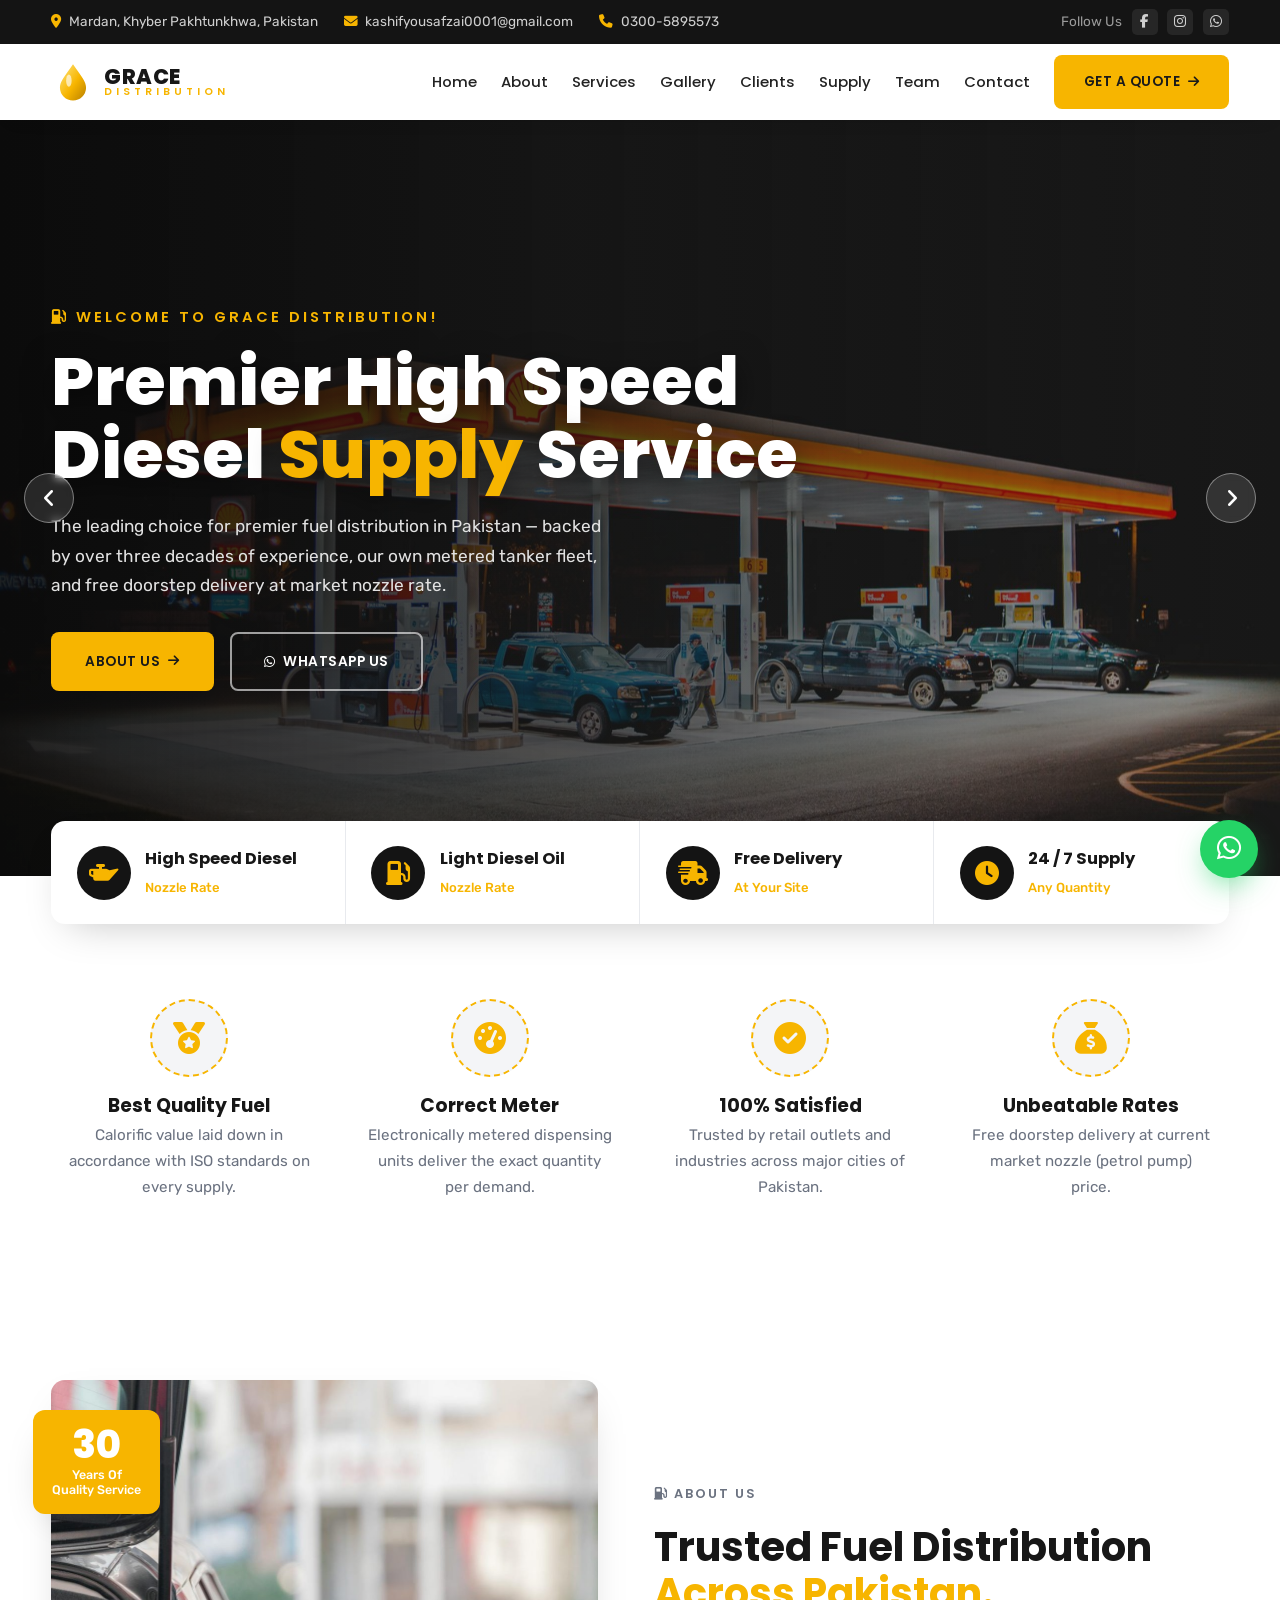
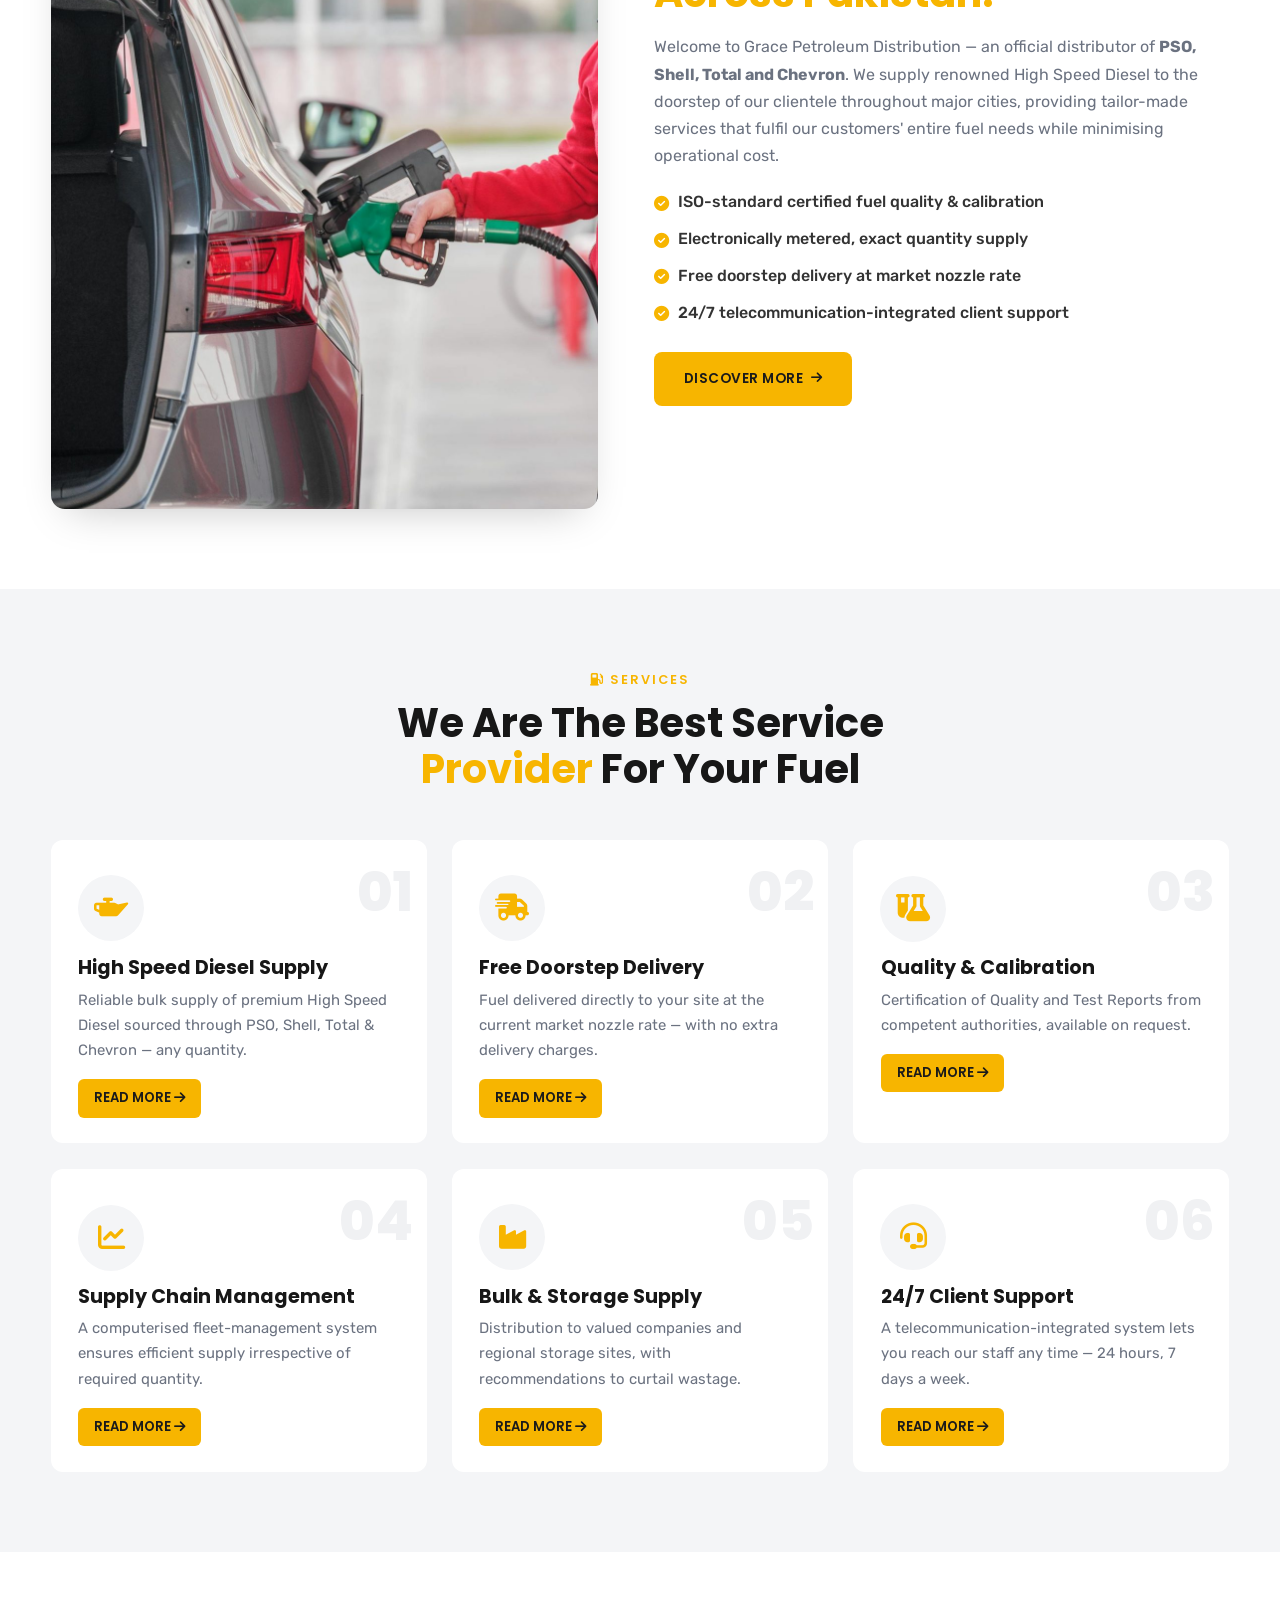
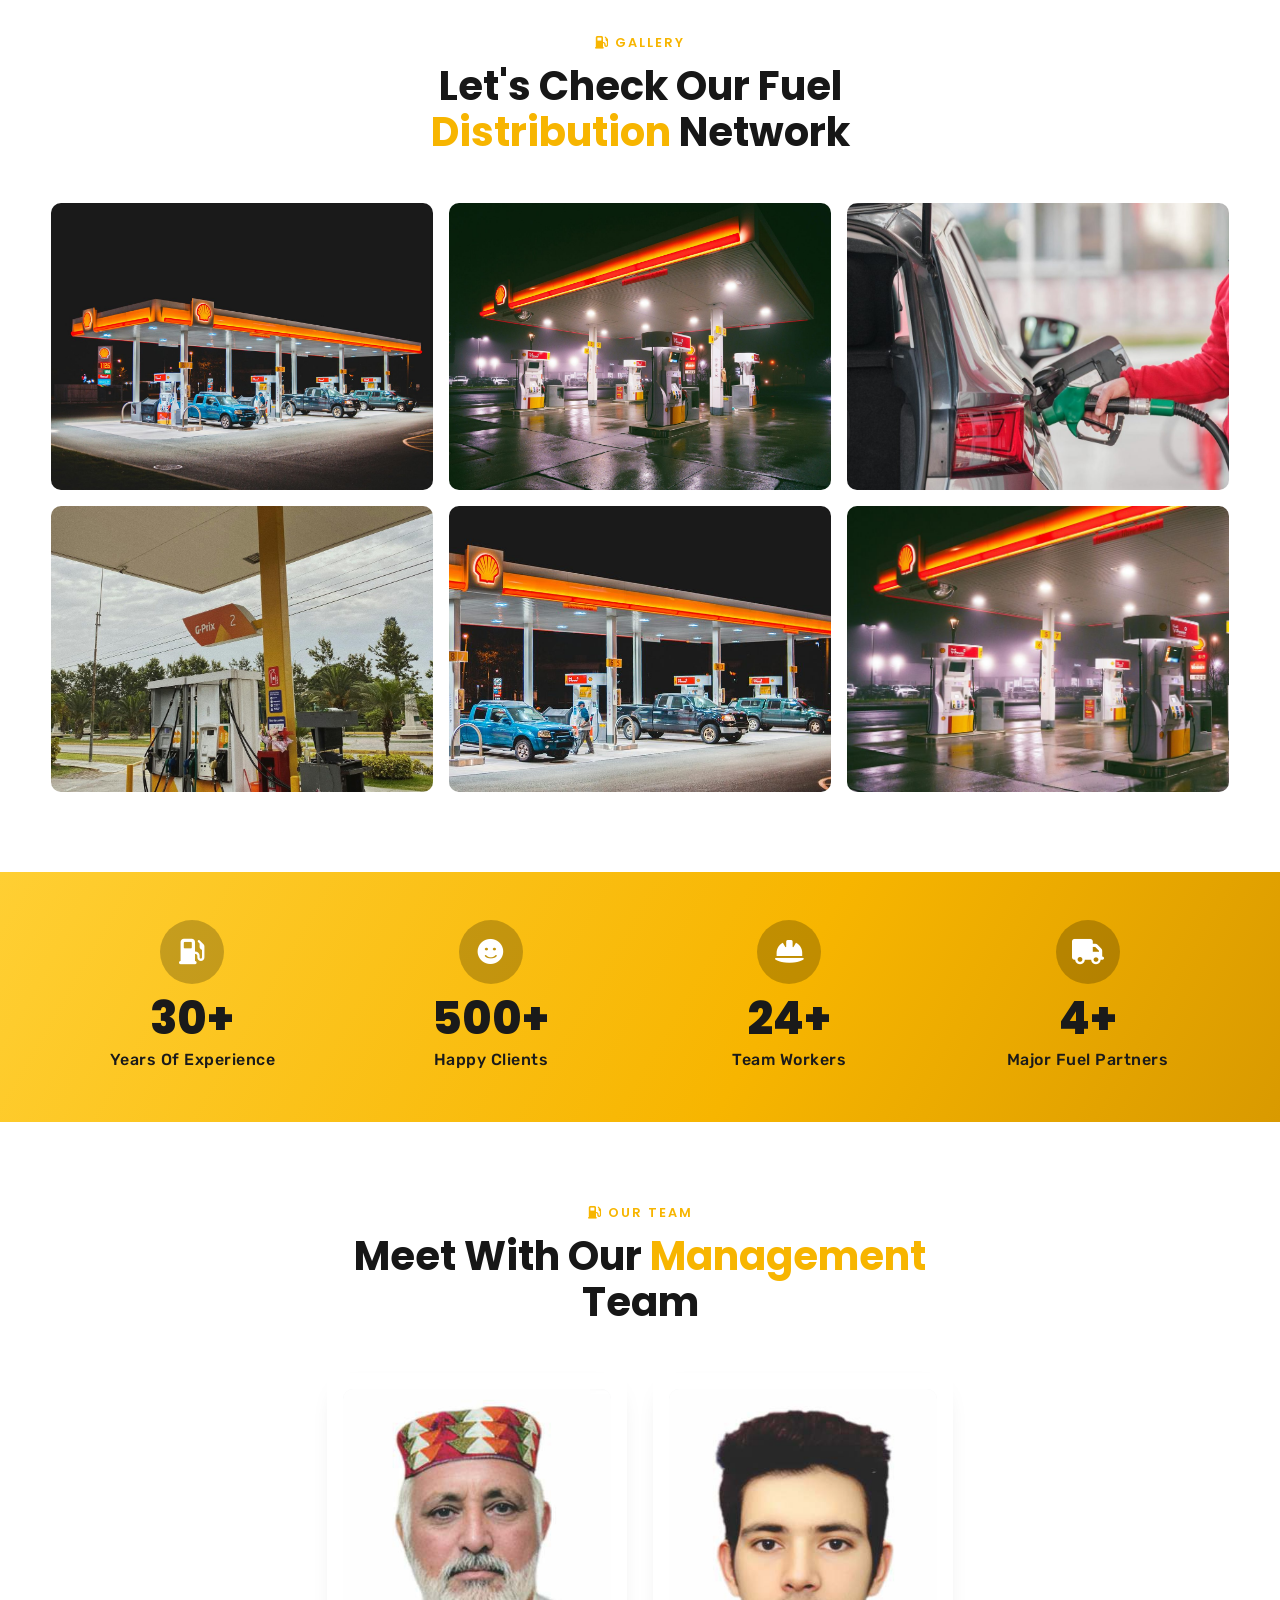
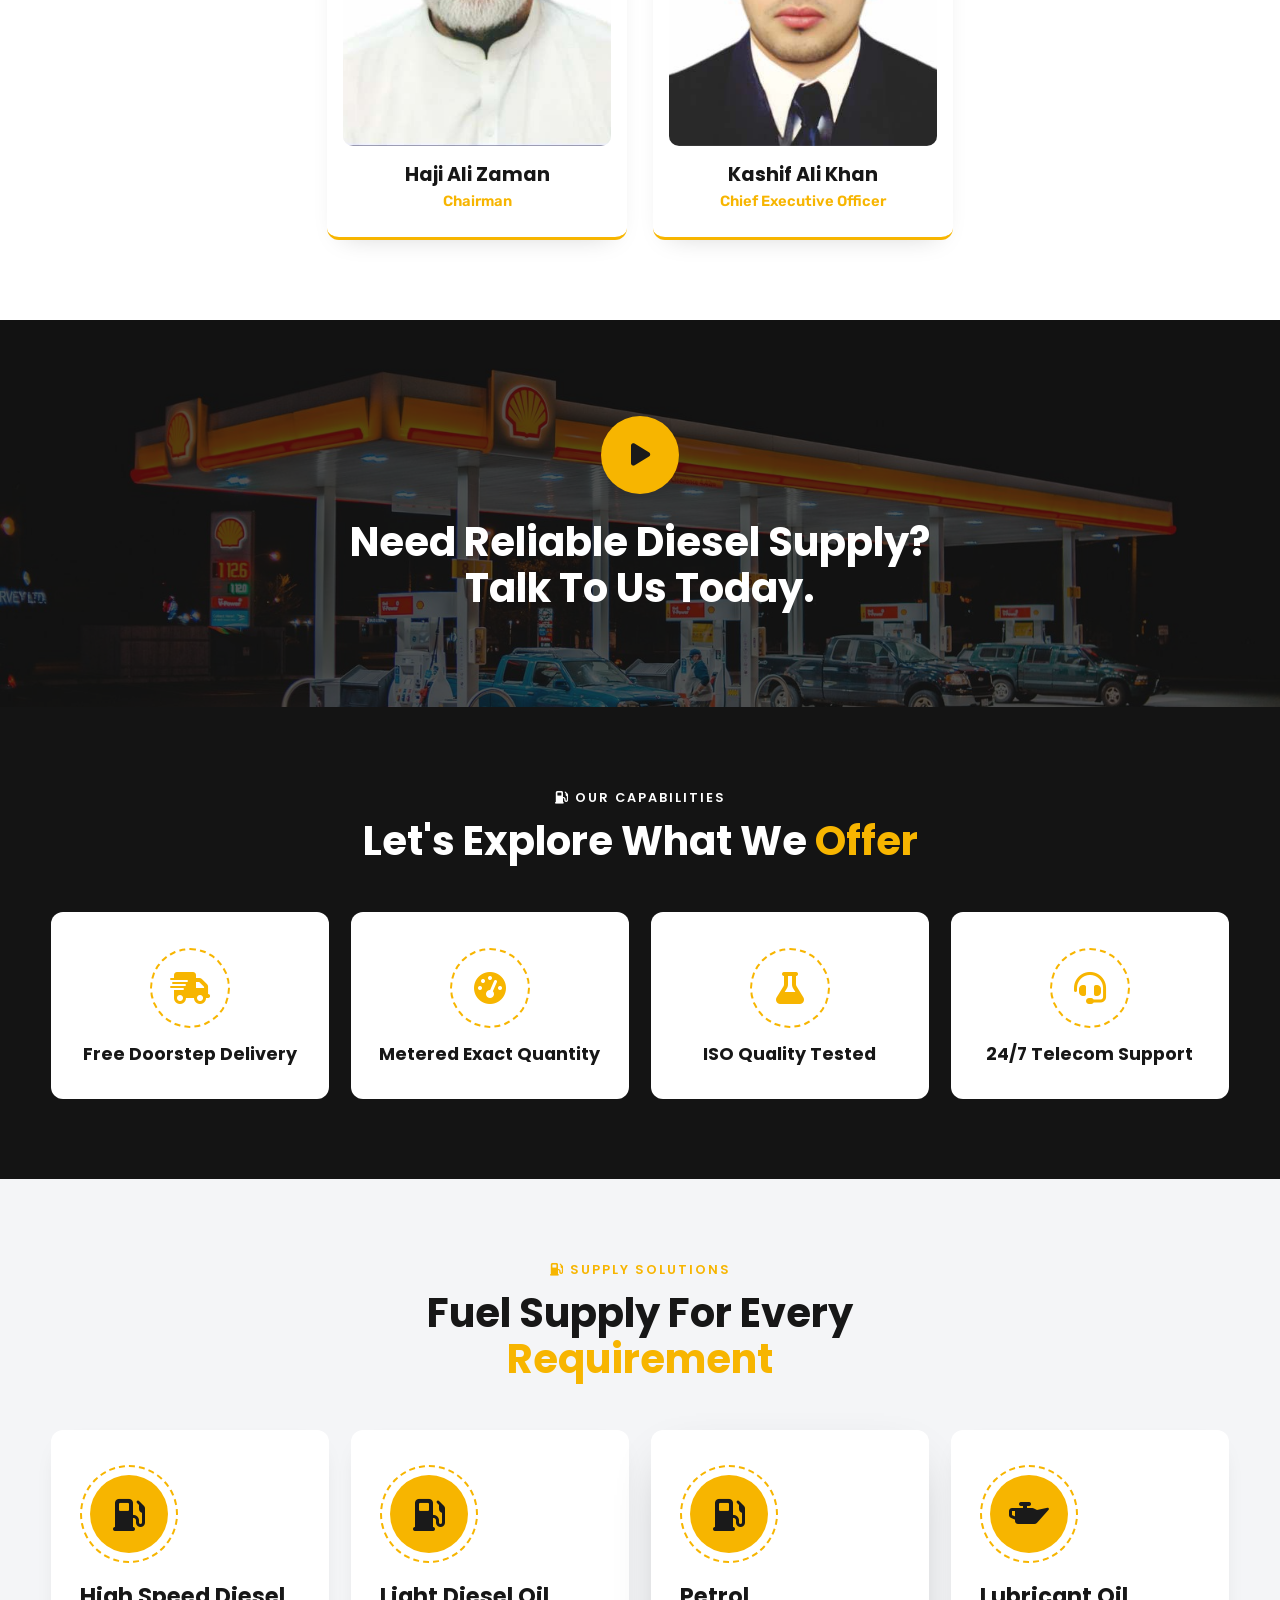
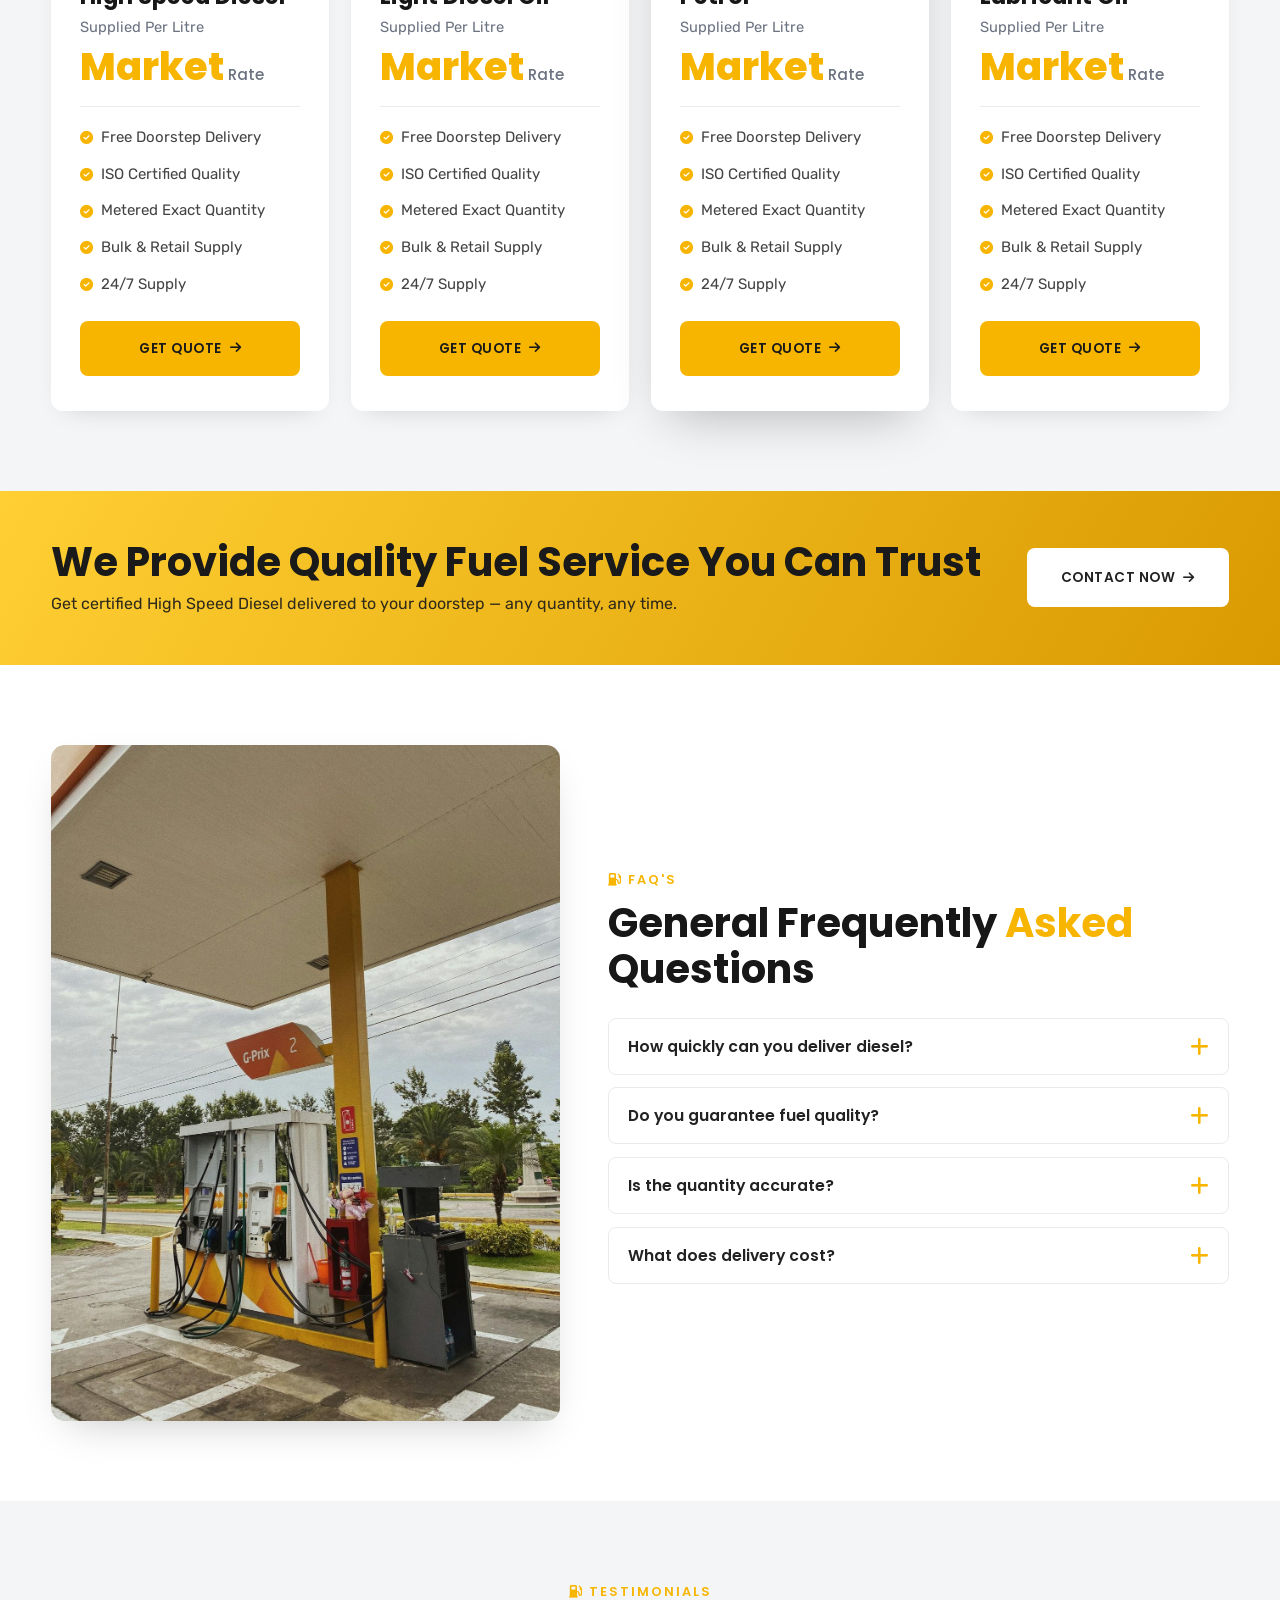
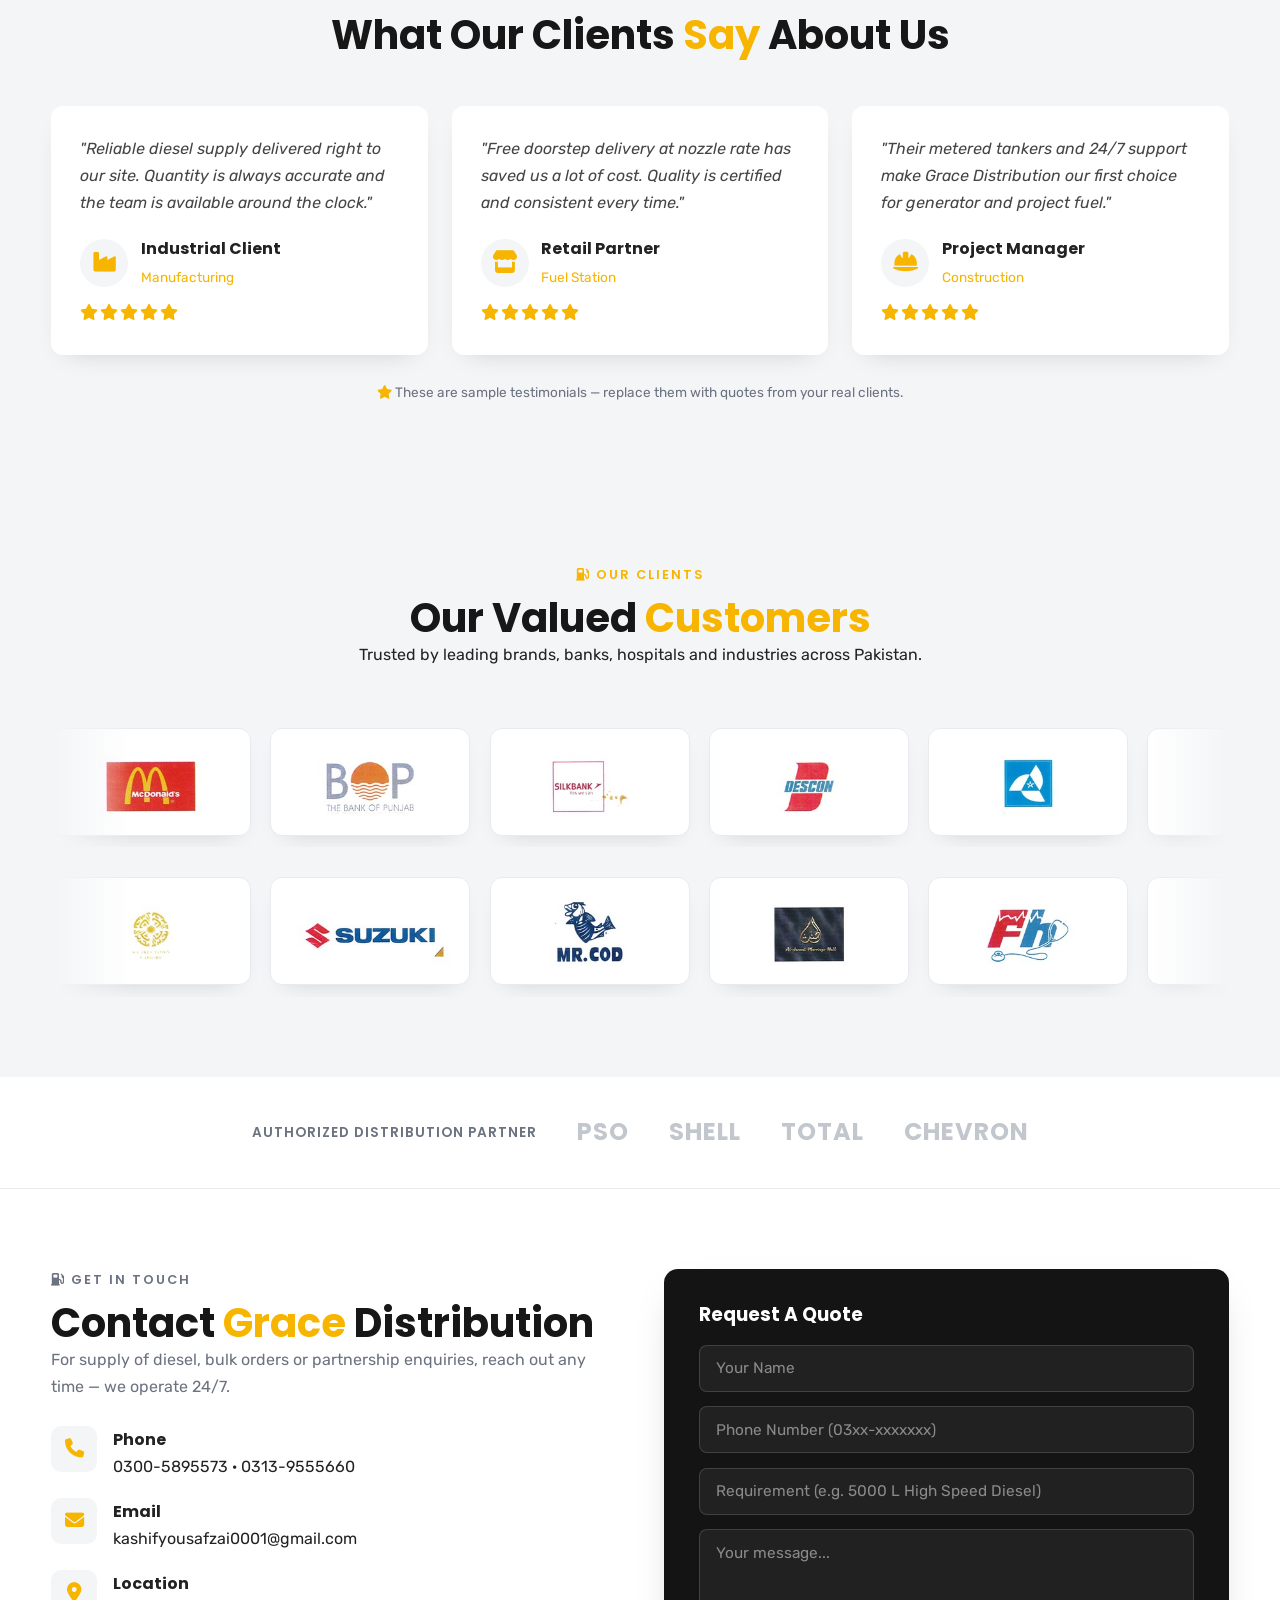
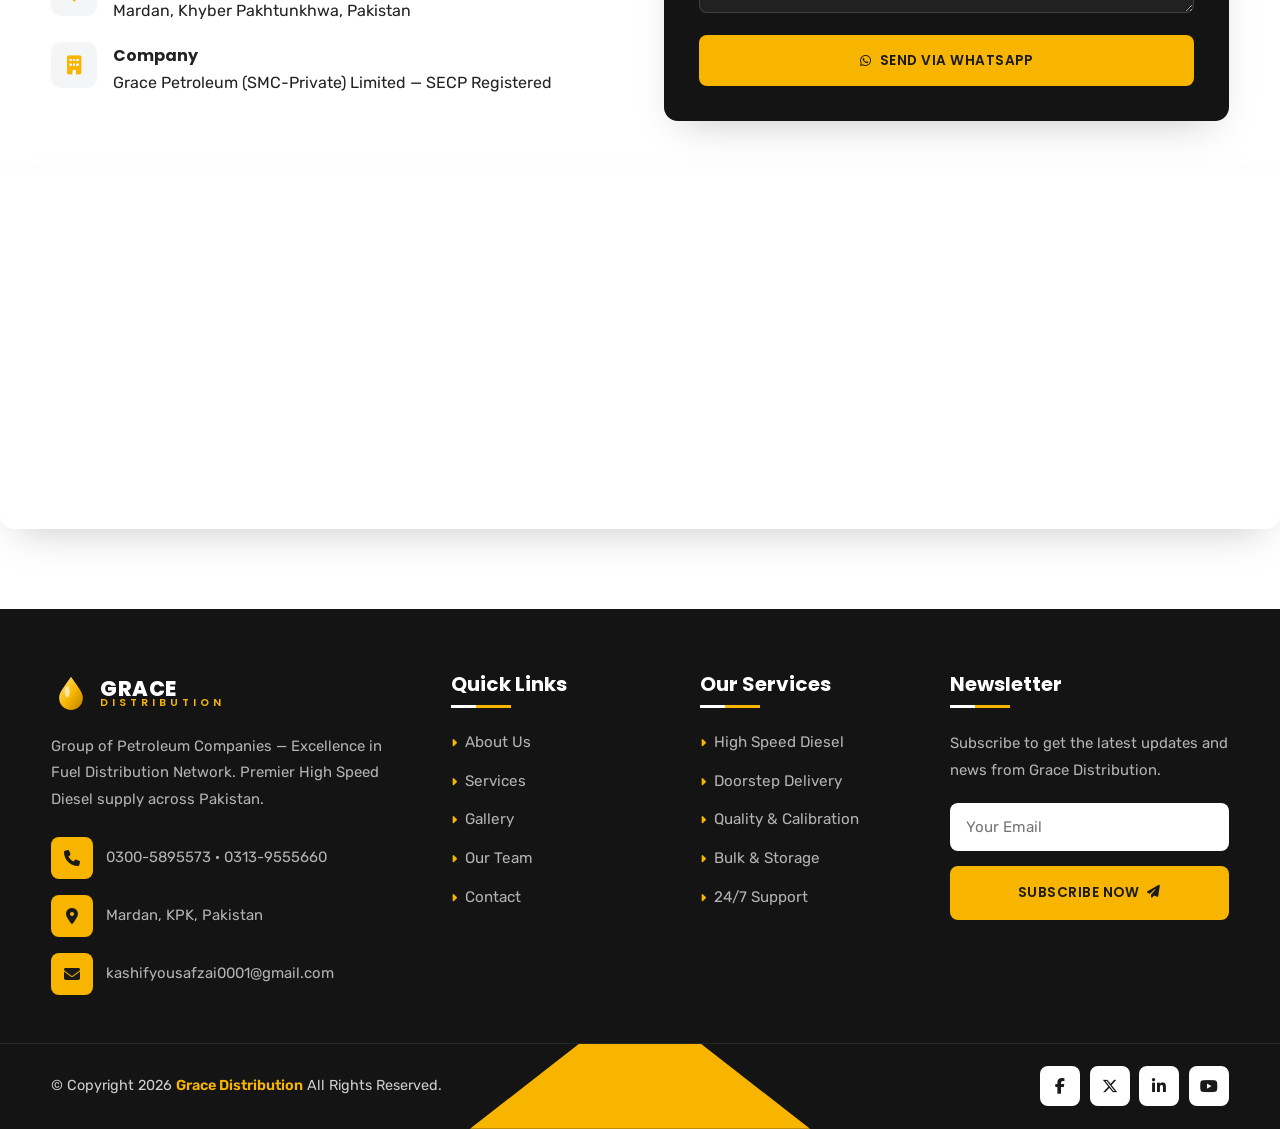
==== commit 0da77e62: "Home shows all sections; white Services bg; visible page banners - Home page restored to full single" ====
--- a/_sections.html
+++ b/_sections.html
@@ -129,7 +129,7 @@
   <!-- ===== SERVICES ===== -->
   <section class="section services" id="services">
     <div class="container">
-      <div class="section__head section__head--light">
+      <div class="section__head">
         <p class="eyebrow reveal"><i class="fa-solid fa-gas-pump"></i> Services</p>
         <h2 class="reveal">We Are The Best Service <span class="accent">Provider</span> For Your Fuel</h2>
       </div>
--- a/css/style.css
+++ b/css/style.css
@@ -72,8 +72,8 @@
 .nav>a:hover::after{width:100%}
 
 /* Page banner (inner pages) */
-.pagebanner{position:relative;padding:5rem 0 4.2rem;color:#fff;text-align:center;background-size:cover;background-position:center}
-.pagebanner__ov{position:absolute;inset:0;background:linear-gradient(rgba(10,10,10,.84),rgba(20,20,20,.74))}
+.pagebanner{position:relative;padding:5.5rem 0 4.6rem;color:#fff;text-align:center;background-color:#1a1a1a;background-size:cover;background-position:center}
+.pagebanner__ov{position:absolute;inset:0;background:linear-gradient(rgba(10,12,18,.5),rgba(10,12,18,.62))}
 .pagebanner__inner{position:relative;z-index:2}
 .pagebanner h1{color:#fff;font-size:clamp(2rem,4.6vw,3.2rem);text-transform:capitalize;text-shadow:0 8px 30px rgba(0,0,0,.4)}
 .pagebanner .crumb{margin-top:.9rem;font-family:'Poppins',sans-serif;font-weight:500;letter-spacing:.5px;color:#e6e6e6;font-size:.95rem}
@@ -128,8 +128,8 @@
 .check{list-style:none;margin-bottom:1.6rem;display:grid;gap:.6rem}
 .check li{font-weight:500;color:#333}
 
-/* Services (dark) */
-.services{background:var(--dark);position:relative}
+/* Services (light) */
+.services{background:var(--bg-soft);position:relative}
 .services__grid{display:grid;grid-template-columns:repeat(3,1fr);gap:1.6rem}
 .scard{background:#fff;border-radius:12px;padding:2.2rem 1.7rem 1.6rem;position:relative;overflow:hidden;transition:.3s}
 .scard__no{position:absolute;right:14px;top:6px;font-family:'Poppins',sans-serif;font-size:3.4rem;font-weight:800;color:#f0f1f3;z-index:0;transition:.3s}
